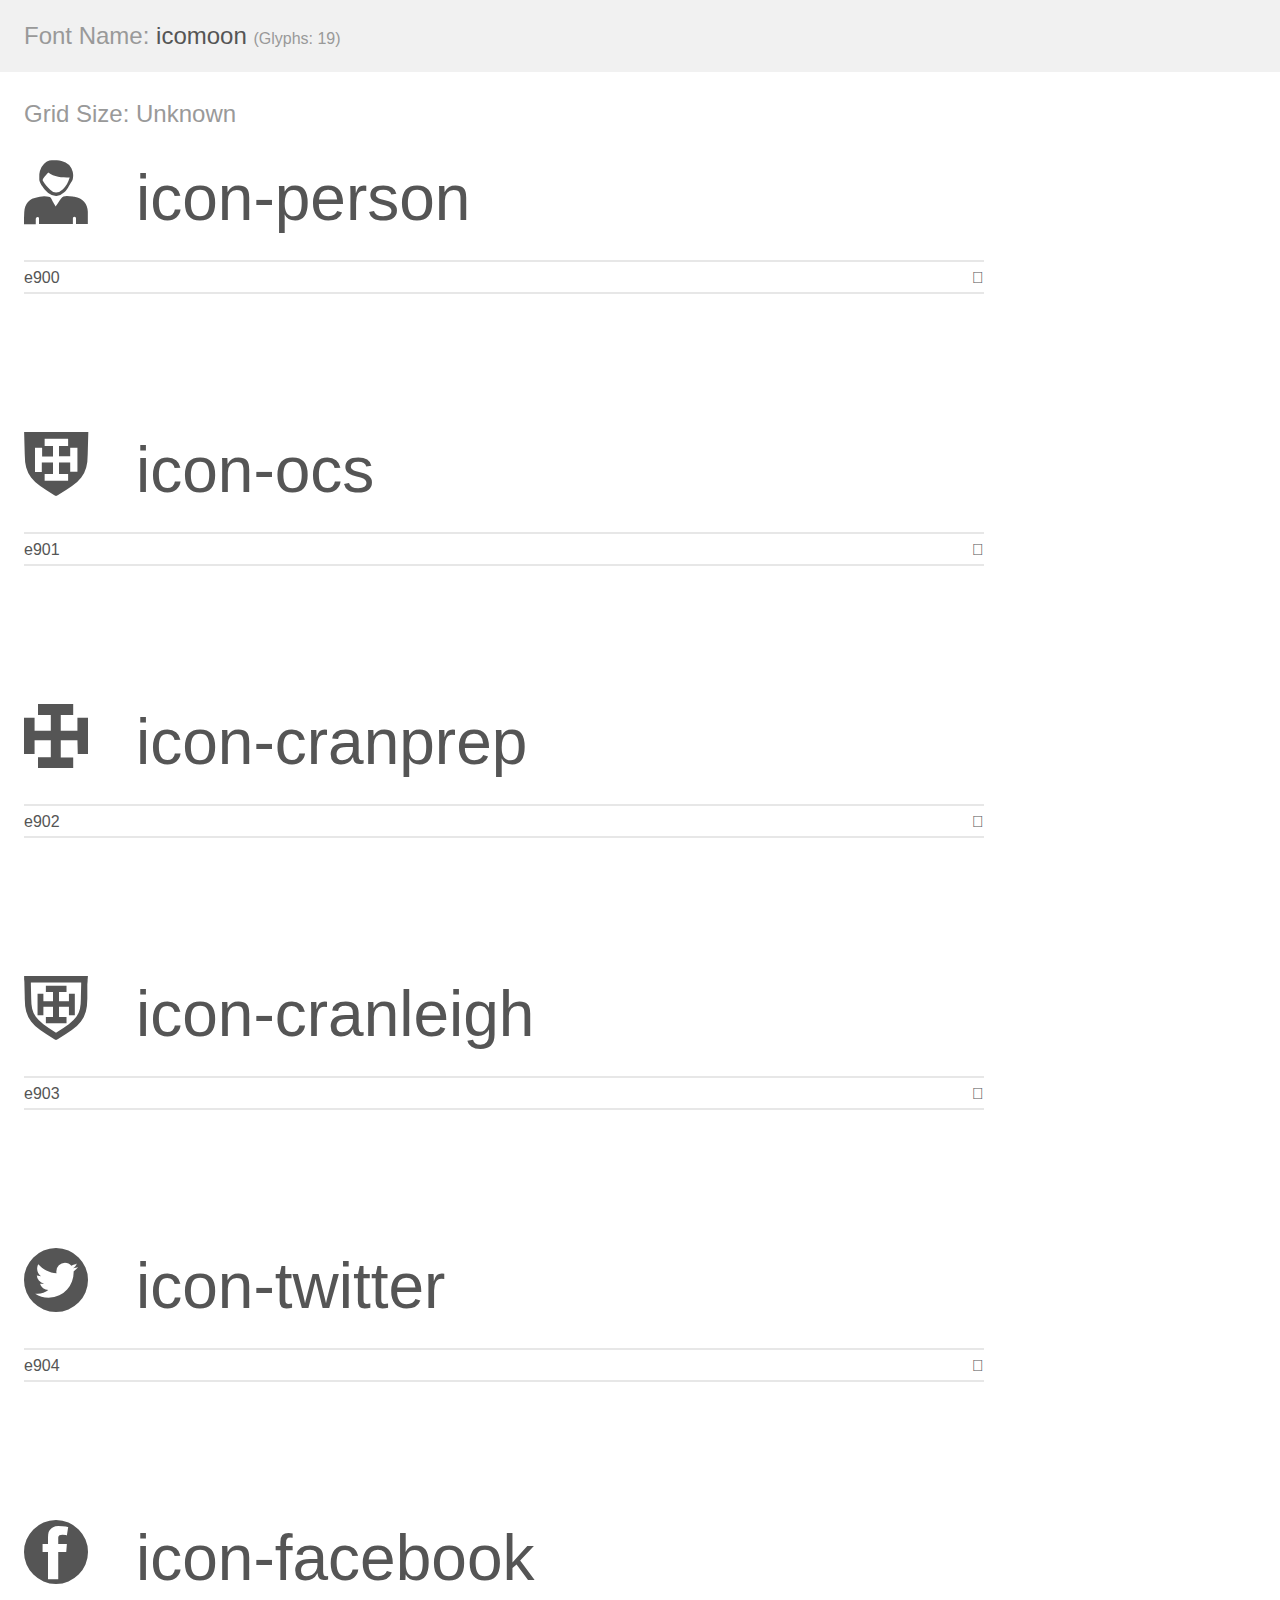
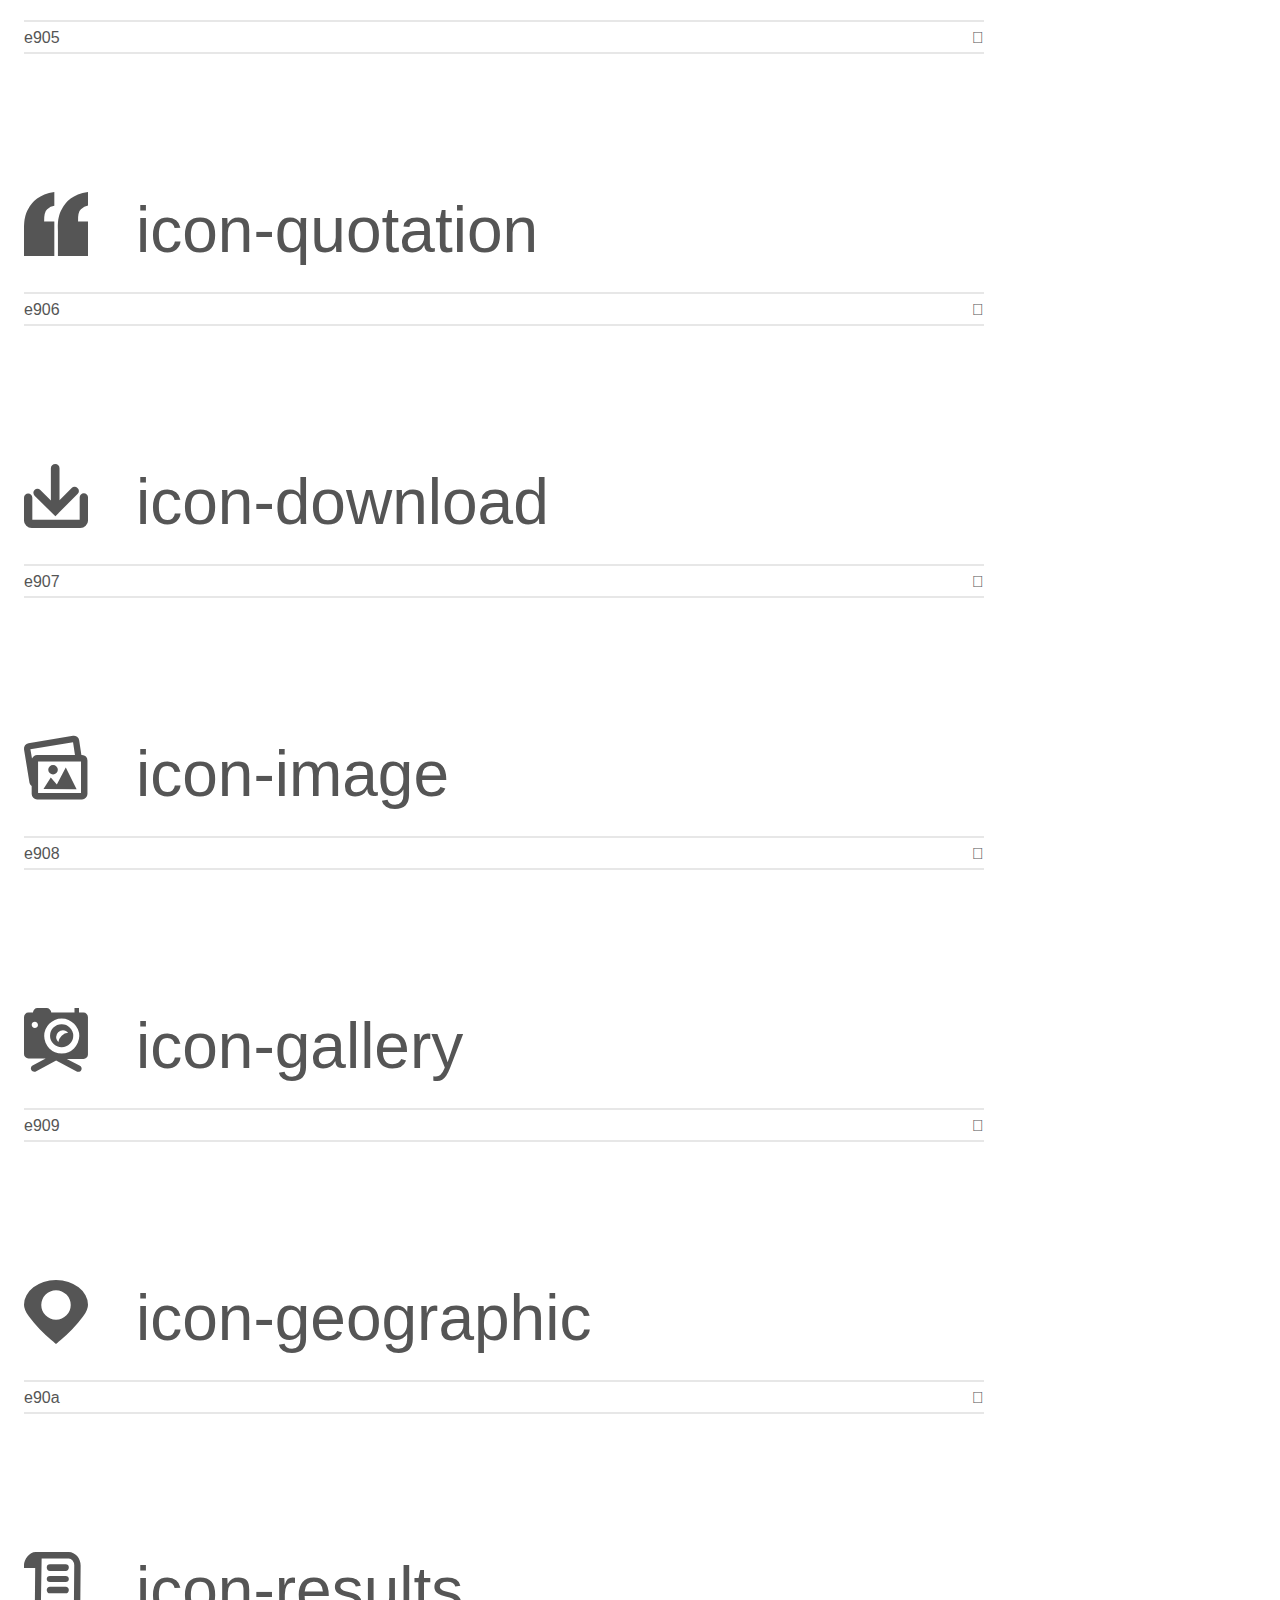
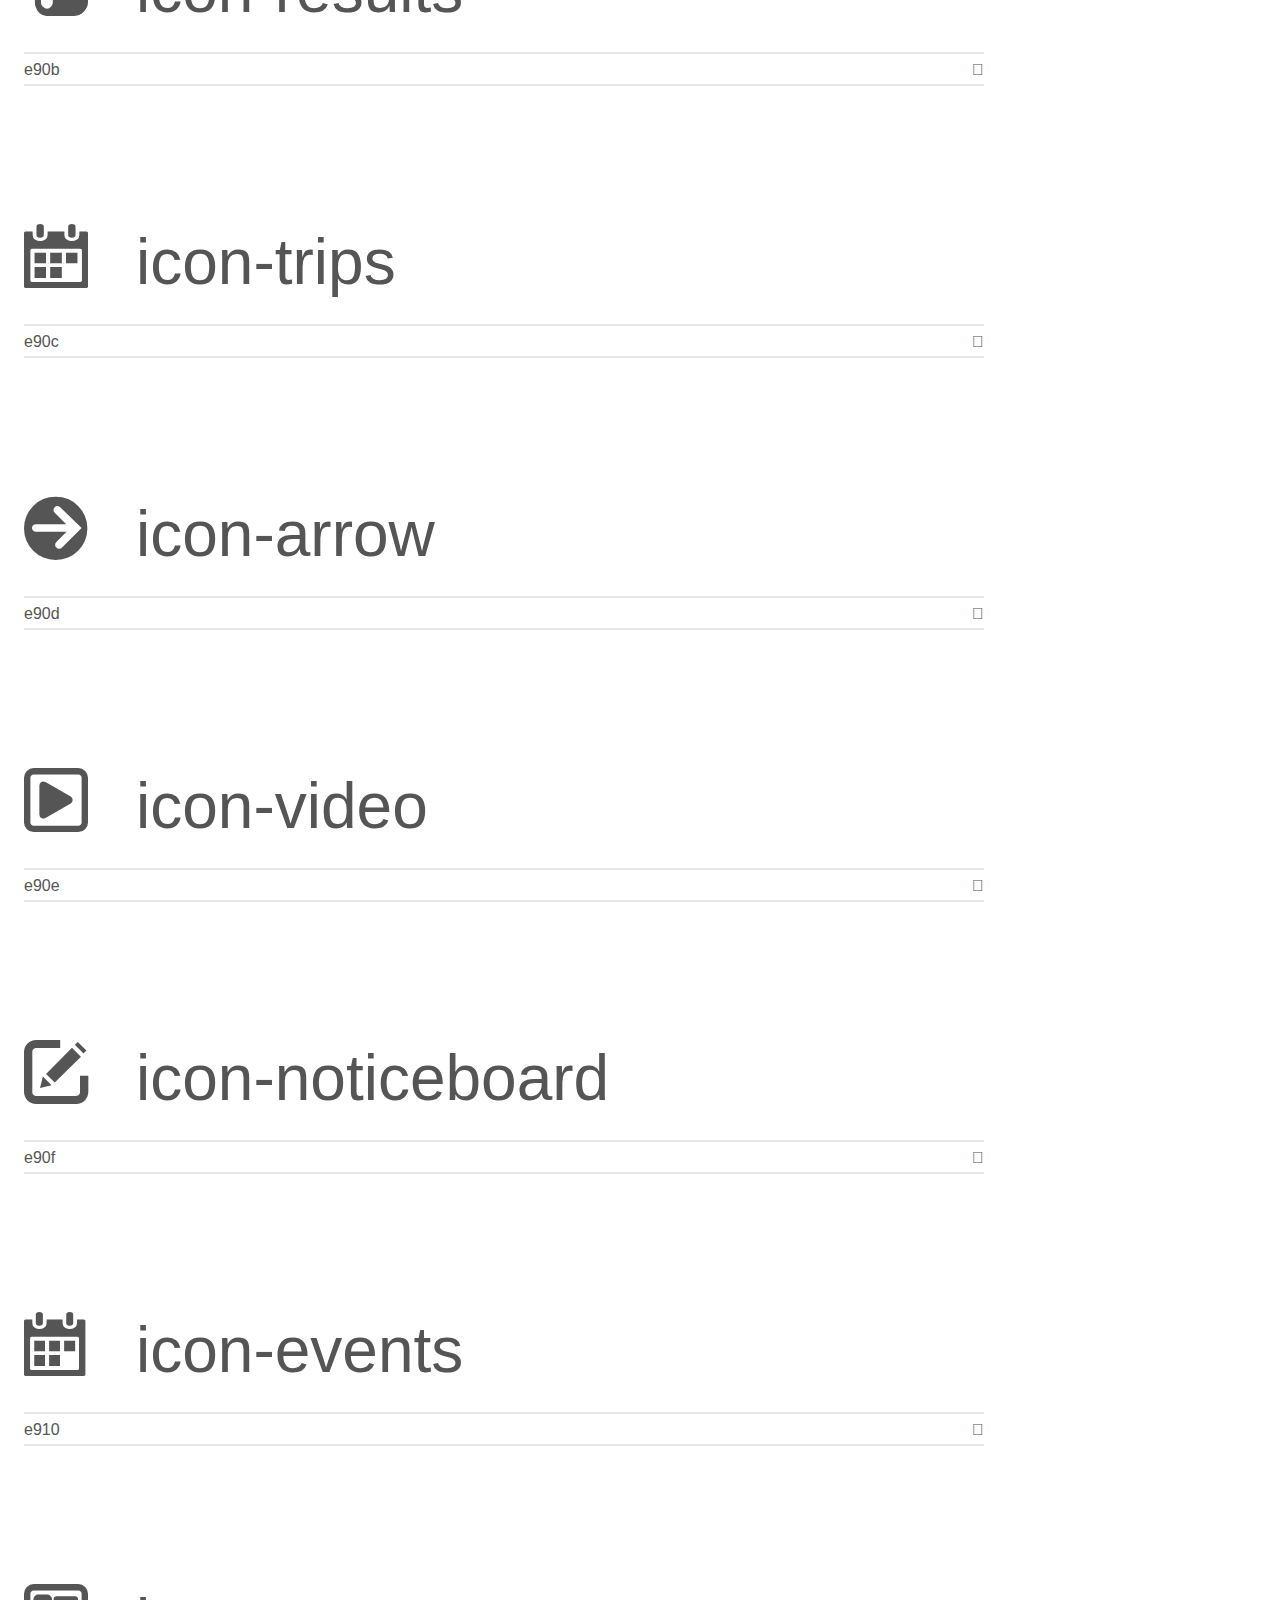
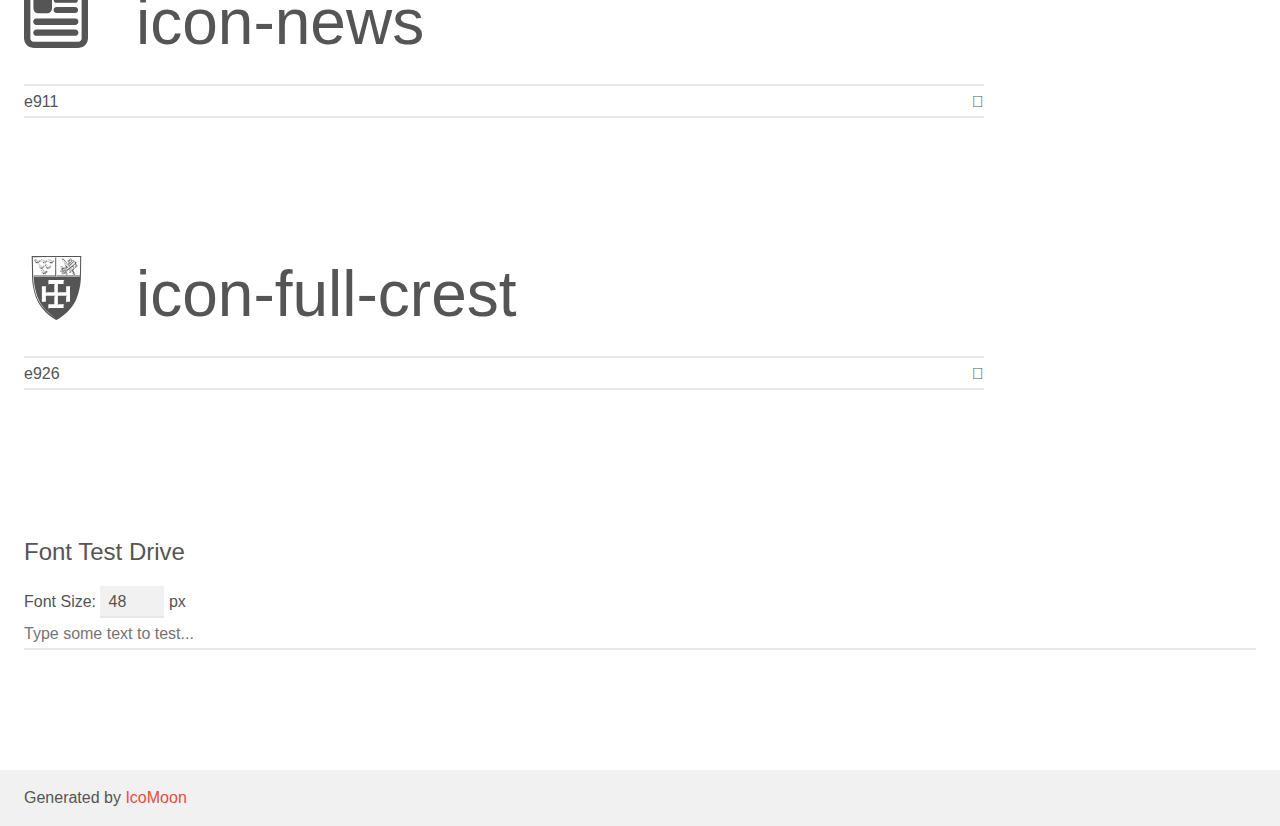
==== demo.html @ 7f11df63 "Beginning of version 1.2" ====
<!doctype html>
<html>
<head>
    <meta charset="utf-8">
    <title>IcoMoon Demo</title>
    <meta name="description" content="An Icon Font Generated By IcoMoon.io">
    <meta name="viewport" content="width=device-width, initial-scale=1">
    <link rel="stylesheet" href="demo-files/demo.css">
    <link rel="stylesheet" href="style.css">
    <!--[if lt IE 8]><!-->
    <link rel="stylesheet" href="ie7/ie7.css">
    <!--<![endif]-->
</head>
<body>
    <div class="bgc1 clearfix">
        <h1 class="mhmm mvm"><span class="fgc1">Font Name:</span> icomoon <small class="fgc1">(Glyphs:&nbsp;19)</small></h1>
    </div>
    <div class="clearfix mhl ptl">
        <h1 class="mvm mtn fgc1">Grid Size: Unknown</h1>
        <div class="glyph fs1">
            <div class="clearfix bshadow0 pbs">
                <span class="cranfont icon-person">
                
                </span>
                <span class="mls"> icon-person</span>
            </div>
            <fieldset class="fs0 size1of1 clearfix hidden-false">
                <input type="text" readonly value="e900" class="unit size1of2" />
                <input type="text" maxlength="1" readonly value="&#xe900;" class="unitRight size1of2 talign-right" />
            </fieldset>
            <div class="fs0 bshadow0 clearfix hidden-true">
                <span class="unit pvs fgc1">liga: </span>
                <input type="text" readonly value="" class="liga unitRight" />
            </div>
        </div>
        <div class="glyph fs1">
            <div class="clearfix bshadow0 pbs">
                <span class="cranfont icon-ocs">
                
                </span>
                <span class="mls"> icon-ocs</span>
            </div>
            <fieldset class="fs0 size1of1 clearfix hidden-false">
                <input type="text" readonly value="e901" class="unit size1of2" />
                <input type="text" maxlength="1" readonly value="&#xe901;" class="unitRight size1of2 talign-right" />
            </fieldset>
            <div class="fs0 bshadow0 clearfix hidden-true">
                <span class="unit pvs fgc1">liga: </span>
                <input type="text" readonly value="" class="liga unitRight" />
            </div>
        </div>
        <div class="glyph fs1">
            <div class="clearfix bshadow0 pbs">
                <span class="cranfont icon-cranprep">
                
                </span>
                <span class="mls"> icon-cranprep</span>
            </div>
            <fieldset class="fs0 size1of1 clearfix hidden-false">
                <input type="text" readonly value="e902" class="unit size1of2" />
                <input type="text" maxlength="1" readonly value="&#xe902;" class="unitRight size1of2 talign-right" />
            </fieldset>
            <div class="fs0 bshadow0 clearfix hidden-true">
                <span class="unit pvs fgc1">liga: </span>
                <input type="text" readonly value="" class="liga unitRight" />
            </div>
        </div>
        <div class="glyph fs1">
            <div class="clearfix bshadow0 pbs">
                <span class="cranfont icon-cranleigh">
                
                </span>
                <span class="mls"> icon-cranleigh</span>
            </div>
            <fieldset class="fs0 size1of1 clearfix hidden-false">
                <input type="text" readonly value="e903" class="unit size1of2" />
                <input type="text" maxlength="1" readonly value="&#xe903;" class="unitRight size1of2 talign-right" />
            </fieldset>
            <div class="fs0 bshadow0 clearfix hidden-true">
                <span class="unit pvs fgc1">liga: </span>
                <input type="text" readonly value="" class="liga unitRight" />
            </div>
        </div>
        <div class="glyph fs1">
            <div class="clearfix bshadow0 pbs">
                <span class="cranfont icon-twitter">
                
                </span>
                <span class="mls"> icon-twitter</span>
            </div>
            <fieldset class="fs0 size1of1 clearfix hidden-false">
                <input type="text" readonly value="e904" class="unit size1of2" />
                <input type="text" maxlength="1" readonly value="&#xe904;" class="unitRight size1of2 talign-right" />
            </fieldset>
            <div class="fs0 bshadow0 clearfix hidden-true">
                <span class="unit pvs fgc1">liga: </span>
                <input type="text" readonly value="" class="liga unitRight" />
            </div>
        </div>
        <div class="glyph fs1">
            <div class="clearfix bshadow0 pbs">
                <span class="cranfont icon-facebook">
                
                </span>
                <span class="mls"> icon-facebook</span>
            </div>
            <fieldset class="fs0 size1of1 clearfix hidden-false">
                <input type="text" readonly value="e905" class="unit size1of2" />
                <input type="text" maxlength="1" readonly value="&#xe905;" class="unitRight size1of2 talign-right" />
            </fieldset>
            <div class="fs0 bshadow0 clearfix hidden-true">
                <span class="unit pvs fgc1">liga: </span>
                <input type="text" readonly value="" class="liga unitRight" />
            </div>
        </div>
        <div class="glyph fs1">
            <div class="clearfix bshadow0 pbs">
                <span class="cranfont icon-quotation">
                
                </span>
                <span class="mls"> icon-quotation</span>
            </div>
            <fieldset class="fs0 size1of1 clearfix hidden-false">
                <input type="text" readonly value="e906" class="unit size1of2" />
                <input type="text" maxlength="1" readonly value="&#xe906;" class="unitRight size1of2 talign-right" />
            </fieldset>
            <div class="fs0 bshadow0 clearfix hidden-true">
                <span class="unit pvs fgc1">liga: </span>
                <input type="text" readonly value="" class="liga unitRight" />
            </div>
        </div>
        <div class="glyph fs1">
            <div class="clearfix bshadow0 pbs">
                <span class="cranfont icon-download">
                
                </span>
                <span class="mls"> icon-download</span>
            </div>
            <fieldset class="fs0 size1of1 clearfix hidden-false">
                <input type="text" readonly value="e907" class="unit size1of2" />
                <input type="text" maxlength="1" readonly value="&#xe907;" class="unitRight size1of2 talign-right" />
            </fieldset>
            <div class="fs0 bshadow0 clearfix hidden-true">
                <span class="unit pvs fgc1">liga: </span>
                <input type="text" readonly value="" class="liga unitRight" />
            </div>
        </div>
        <div class="glyph fs1">
            <div class="clearfix bshadow0 pbs">
                <span class="cranfont icon-image">
                
                </span>
                <span class="mls"> icon-image</span>
            </div>
            <fieldset class="fs0 size1of1 clearfix hidden-false">
                <input type="text" readonly value="e908" class="unit size1of2" />
                <input type="text" maxlength="1" readonly value="&#xe908;" class="unitRight size1of2 talign-right" />
            </fieldset>
            <div class="fs0 bshadow0 clearfix hidden-true">
                <span class="unit pvs fgc1">liga: </span>
                <input type="text" readonly value="" class="liga unitRight" />
            </div>
        </div>
        <div class="glyph fs1">
            <div class="clearfix bshadow0 pbs">
                <span class="cranfont icon-gallery">
                
                </span>
                <span class="mls"> icon-gallery</span>
            </div>
            <fieldset class="fs0 size1of1 clearfix hidden-false">
                <input type="text" readonly value="e909" class="unit size1of2" />
                <input type="text" maxlength="1" readonly value="&#xe909;" class="unitRight size1of2 talign-right" />
            </fieldset>
            <div class="fs0 bshadow0 clearfix hidden-true">
                <span class="unit pvs fgc1">liga: </span>
                <input type="text" readonly value="" class="liga unitRight" />
            </div>
        </div>
        <div class="glyph fs1">
            <div class="clearfix bshadow0 pbs">
                <span class="cranfont icon-geographic">
                
                </span>
                <span class="mls"> icon-geographic</span>
            </div>
            <fieldset class="fs0 size1of1 clearfix hidden-false">
                <input type="text" readonly value="e90a" class="unit size1of2" />
                <input type="text" maxlength="1" readonly value="&#xe90a;" class="unitRight size1of2 talign-right" />
            </fieldset>
            <div class="fs0 bshadow0 clearfix hidden-true">
                <span class="unit pvs fgc1">liga: </span>
                <input type="text" readonly value="" class="liga unitRight" />
            </div>
        </div>
        <div class="glyph fs1">
            <div class="clearfix bshadow0 pbs">
                <span class="cranfont icon-results">
                
                </span>
                <span class="mls"> icon-results</span>
            </div>
            <fieldset class="fs0 size1of1 clearfix hidden-false">
                <input type="text" readonly value="e90b" class="unit size1of2" />
                <input type="text" maxlength="1" readonly value="&#xe90b;" class="unitRight size1of2 talign-right" />
            </fieldset>
            <div class="fs0 bshadow0 clearfix hidden-true">
                <span class="unit pvs fgc1">liga: </span>
                <input type="text" readonly value="" class="liga unitRight" />
            </div>
        </div>
        <div class="glyph fs1">
            <div class="clearfix bshadow0 pbs">
                <span class="cranfont icon-trips">
                
                </span>
                <span class="mls"> icon-trips</span>
            </div>
            <fieldset class="fs0 size1of1 clearfix hidden-false">
                <input type="text" readonly value="e90c" class="unit size1of2" />
                <input type="text" maxlength="1" readonly value="&#xe90c;" class="unitRight size1of2 talign-right" />
            </fieldset>
            <div class="fs0 bshadow0 clearfix hidden-true">
                <span class="unit pvs fgc1">liga: </span>
                <input type="text" readonly value="" class="liga unitRight" />
            </div>
        </div>
        <div class="glyph fs1">
            <div class="clearfix bshadow0 pbs">
                <span class="cranfont icon-arrow">
                
                </span>
                <span class="mls"> icon-arrow</span>
            </div>
            <fieldset class="fs0 size1of1 clearfix hidden-false">
                <input type="text" readonly value="e90d" class="unit size1of2" />
                <input type="text" maxlength="1" readonly value="&#xe90d;" class="unitRight size1of2 talign-right" />
            </fieldset>
            <div class="fs0 bshadow0 clearfix hidden-true">
                <span class="unit pvs fgc1">liga: </span>
                <input type="text" readonly value="" class="liga unitRight" />
            </div>
        </div>
        <div class="glyph fs1">
            <div class="clearfix bshadow0 pbs">
                <span class="cranfont icon-video">
                
                </span>
                <span class="mls"> icon-video</span>
            </div>
            <fieldset class="fs0 size1of1 clearfix hidden-false">
                <input type="text" readonly value="e90e" class="unit size1of2" />
                <input type="text" maxlength="1" readonly value="&#xe90e;" class="unitRight size1of2 talign-right" />
            </fieldset>
            <div class="fs0 bshadow0 clearfix hidden-true">
                <span class="unit pvs fgc1">liga: </span>
                <input type="text" readonly value="" class="liga unitRight" />
            </div>
        </div>
        <div class="glyph fs1">
            <div class="clearfix bshadow0 pbs">
                <span class="cranfont icon-noticeboard">
                
                </span>
                <span class="mls"> icon-noticeboard</span>
            </div>
            <fieldset class="fs0 size1of1 clearfix hidden-false">
                <input type="text" readonly value="e90f" class="unit size1of2" />
                <input type="text" maxlength="1" readonly value="&#xe90f;" class="unitRight size1of2 talign-right" />
            </fieldset>
            <div class="fs0 bshadow0 clearfix hidden-true">
                <span class="unit pvs fgc1">liga: </span>
                <input type="text" readonly value="" class="liga unitRight" />
            </div>
        </div>
        <div class="glyph fs1">
            <div class="clearfix bshadow0 pbs">
                <span class="cranfont icon-events">
                
                </span>
                <span class="mls"> icon-events</span>
            </div>
            <fieldset class="fs0 size1of1 clearfix hidden-false">
                <input type="text" readonly value="e910" class="unit size1of2" />
                <input type="text" maxlength="1" readonly value="&#xe910;" class="unitRight size1of2 talign-right" />
            </fieldset>
            <div class="fs0 bshadow0 clearfix hidden-true">
                <span class="unit pvs fgc1">liga: </span>
                <input type="text" readonly value="" class="liga unitRight" />
            </div>
        </div>
        <div class="glyph fs1">
            <div class="clearfix bshadow0 pbs">
                <span class="cranfont icon-news">
                
                </span>
                <span class="mls"> icon-news</span>
            </div>
            <fieldset class="fs0 size1of1 clearfix hidden-false">
                <input type="text" readonly value="e911" class="unit size1of2" />
                <input type="text" maxlength="1" readonly value="&#xe911;" class="unitRight size1of2 talign-right" />
            </fieldset>
            <div class="fs0 bshadow0 clearfix hidden-true">
                <span class="unit pvs fgc1">liga: </span>
                <input type="text" readonly value="" class="liga unitRight" />
            </div>
        </div>
        <div class="glyph fs1">
            <div class="clearfix bshadow0 pbs">
                <span class="cranfont icon-full-crest">
                
                </span>
                <span class="mls"> icon-full-crest</span>
            </div>
            <fieldset class="fs0 size1of1 clearfix hidden-false">
                <input type="text" readonly value="e926" class="unit size1of2" />
                <input type="text" maxlength="1" readonly value="&#xe926;" class="unitRight size1of2 talign-right" />
            </fieldset>
            <div class="fs0 bshadow0 clearfix hidden-true">
                <span class="unit pvs fgc1">liga: </span>
                <input type="text" readonly value="" class="liga unitRight" />
            </div>
        </div>
  </div>

    <!--[if gt IE 8]><!-->
    <div class="mhl clearfix mbl">
        <h1>Font Test Drive</h1>
        <label>
            Font Size: <input id="fontSize" type="number" class="textbox0 mbm"
            min="8" value="48" />
            px
        </label>
        <input id="testText" type="text" class="phl size1of1 mvl"
        placeholder="Type some text to test..." value=""/>
        </label>
        <div id="testDrive" class="cranfont">&nbsp;
        </div>
    </div>
    <!--<![endif]-->
    <div class="bgc1 clearfix">
        <p class="mhl">Generated by <a href="https://icomoon.io/app">IcoMoon</a></p>
    </div>

    <script src="demo-files/demo.js"></script>
</body>
</html>
---- demo-files/demo.css ----
body {
  padding: 0;
  margin: 0;
  font-family: sans-serif;
  font-size: 1em;
  line-height: 1.5;
  color: #555;
  background: #fff;
}
h1 {
  font-size: 1.5em;
  font-weight: normal;
}
small {
  font-size: .66666667em;
}
a {
  color: #e74c3c;
  text-decoration: none;
}
a:hover, a:focus {
  box-shadow: 0 1px #e74c3c;
}
.bshadow0, input {
  box-shadow: inset 0 -2px #e7e7e7;
}
input:hover {
  box-shadow: inset 0 -2px #ccc;
}
input, fieldset {
  font-family: sans-serif;
  font-size: 1em;
  margin: 0;
  padding: 0;
  border: 0;
}
input {
  color: inherit;
  line-height: 1.5;
  height: 1.5em;
  padding: .25em 0;
}
input:focus {
  outline: none;
  box-shadow: inset 0 -2px #449fdb;
}
.glyph {
  font-size: 16px;
  width: 15em;
  padding-bottom: 1em;
  margin-right: 4em;
  margin-bottom: 1em;
  float: left;
  overflow: hidden;
}
.liga {
  width: 80%;
  width: calc(100% - 2.5em);
}
.talign-right {
  text-align: right;
}
.talign-center {
  text-align: center;
}
.bgc1 {
  background: #f1f1f1;
}
.fgc1 {
  color: #999;
}
.fgc0 {
  color: #000;
}
p {
  margin-top: 1em;
  margin-bottom: 1em;
}
.mvm {
  margin-top: .75em;
  margin-bottom: .75em;
}
.mtn {
  margin-top: 0;
}
.mtl, .mal {
  margin-top: 1.5em;
}
.mbl, .mal {
  margin-bottom: 1.5em;
}
.mal, .mhl {
  margin-left: 1.5em;
  margin-right: 1.5em;
}
.mhmm {
  margin-left: 1em;
  margin-right: 1em;
}
.mls {
  margin-left: .25em;
}
.ptl {
  padding-top: 1.5em;
}
.pbs, .pvs {
  padding-bottom: .25em;
}
.pvs, .pts {
  padding-top: .25em;
}
.unit {
  float: left;
}
.unitRight {
  float: right;
}
.size1of2 {
  width: 50%;
}
.size1of1 {
  width: 100%;
}
.clearfix:before, .clearfix:after {
  content: " ";
  display: table;
}
.clearfix:after {
  clear: both;
}
.hidden-true {
  display: none;
}
.textbox0 {
  width: 3em;
  background: #f1f1f1;
  padding: .25em .5em;
  line-height: 1.5;
  height: 1.5em;
}
#testDrive {
  display: block;
  padding-top: 24px;
  line-height: 1.5;
}
.fs0 {
  font-size: 16px;
}
.fs1 {
  font-size: 64px;
}
---- style.css ----
@font-face {
  font-family: 'icomoon';
  src:  url('fonts/icomoon.eot?132owu');
  src:  url('fonts/icomoon.eot?132owu#iefix') format('embedded-opentype'),
    url('fonts/icomoon.ttf?132owu') format('truetype'),
    url('fonts/icomoon.woff?132owu') format('woff'),
    url('fonts/icomoon.svg?132owu#icomoon') format('svg');
  font-weight: normal;
  font-style: normal;
}

.cranfont {
  /* use !important to prevent issues with browser extensions that change fonts */
  font-family: 'icomoon' !important;
  speak: none;
  font-style: normal;
  font-weight: normal;
  font-variant: normal;
  text-transform: none;
  line-height: 1;

  /* Better Font Rendering =========== */
  -webkit-font-smoothing: antialiased;
  -moz-osx-font-smoothing: grayscale;
}

.icon-person:before {
  content: "\e900";
}
.icon-ocs:before {
  content: "\e901";
}
.icon-cranprep:before {
  content: "\e902";
}
.icon-cranleigh:before {
  content: "\e903";
}
.icon-twitter:before {
  content: "\e904";
}
.icon-facebook:before {
  content: "\e905";
}
.icon-quotation:before {
  content: "\e906";
}
.icon-download:before {
  content: "\e907";
}
.icon-image:before {
  content: "\e908";
}
.icon-gallery:before {
  content: "\e909";
}
.icon-geographic:before {
  content: "\e90a";
}
.icon-results:before {
  content: "\e90b";
}
.icon-trips:before {
  content: "\e90c";
}
.icon-arrow:before {
  content: "\e90d";
}
.icon-video:before {
  content: "\e90e";
}
.icon-noticeboard:before {
  content: "\e90f";
}
.icon-events:before {
  content: "\e910";
}
.icon-news:before {
  content: "\e911";
}
.icon-full-crest:before {
  content: "\e926";
}
---- ie7/ie7.css ----
.icon-person {
  *zoom: expression(this.runtimeStyle['zoom'] = '1', this.innerHTML = '&#xe900;');
}
.icon-ocs {
  *zoom: expression(this.runtimeStyle['zoom'] = '1', this.innerHTML = '&#xe901;');
}
.icon-cranprep {
  *zoom: expression(this.runtimeStyle['zoom'] = '1', this.innerHTML = '&#xe902;');
}
.icon-cranleigh {
  *zoom: expression(this.runtimeStyle['zoom'] = '1', this.innerHTML = '&#xe903;');
}
.icon-twitter {
  *zoom: expression(this.runtimeStyle['zoom'] = '1', this.innerHTML = '&#xe904;');
}
.icon-facebook {
  *zoom: expression(this.runtimeStyle['zoom'] = '1', this.innerHTML = '&#xe905;');
}
.icon-quotation {
  *zoom: expression(this.runtimeStyle['zoom'] = '1', this.innerHTML = '&#xe906;');
}
.icon-download {
  *zoom: expression(this.runtimeStyle['zoom'] = '1', this.innerHTML = '&#xe907;');
}
.icon-image {
  *zoom: expression(this.runtimeStyle['zoom'] = '1', this.innerHTML = '&#xe908;');
}
.icon-gallery {
  *zoom: expression(this.runtimeStyle['zoom'] = '1', this.innerHTML = '&#xe909;');
}
.icon-geographic {
  *zoom: expression(this.runtimeStyle['zoom'] = '1', this.innerHTML = '&#xe90a;');
}
.icon-results {
  *zoom: expression(this.runtimeStyle['zoom'] = '1', this.innerHTML = '&#xe90b;');
}
.icon-trips {
  *zoom: expression(this.runtimeStyle['zoom'] = '1', this.innerHTML = '&#xe90c;');
}
.icon-arrow {
  *zoom: expression(this.runtimeStyle['zoom'] = '1', this.innerHTML = '&#xe90d;');
}
.icon-video {
  *zoom: expression(this.runtimeStyle['zoom'] = '1', this.innerHTML = '&#xe90e;');
}
.icon-noticeboard {
  *zoom: expression(this.runtimeStyle['zoom'] = '1', this.innerHTML = '&#xe90f;');
}
.icon-events {
  *zoom: expression(this.runtimeStyle['zoom'] = '1', this.innerHTML = '&#xe910;');
}
.icon-news {
  *zoom: expression(this.runtimeStyle['zoom'] = '1', this.innerHTML = '&#xe911;');
}
.icon-full-crest {
  *zoom: expression(this.runtimeStyle['zoom'] = '1', this.innerHTML = '&#xe926;');
}
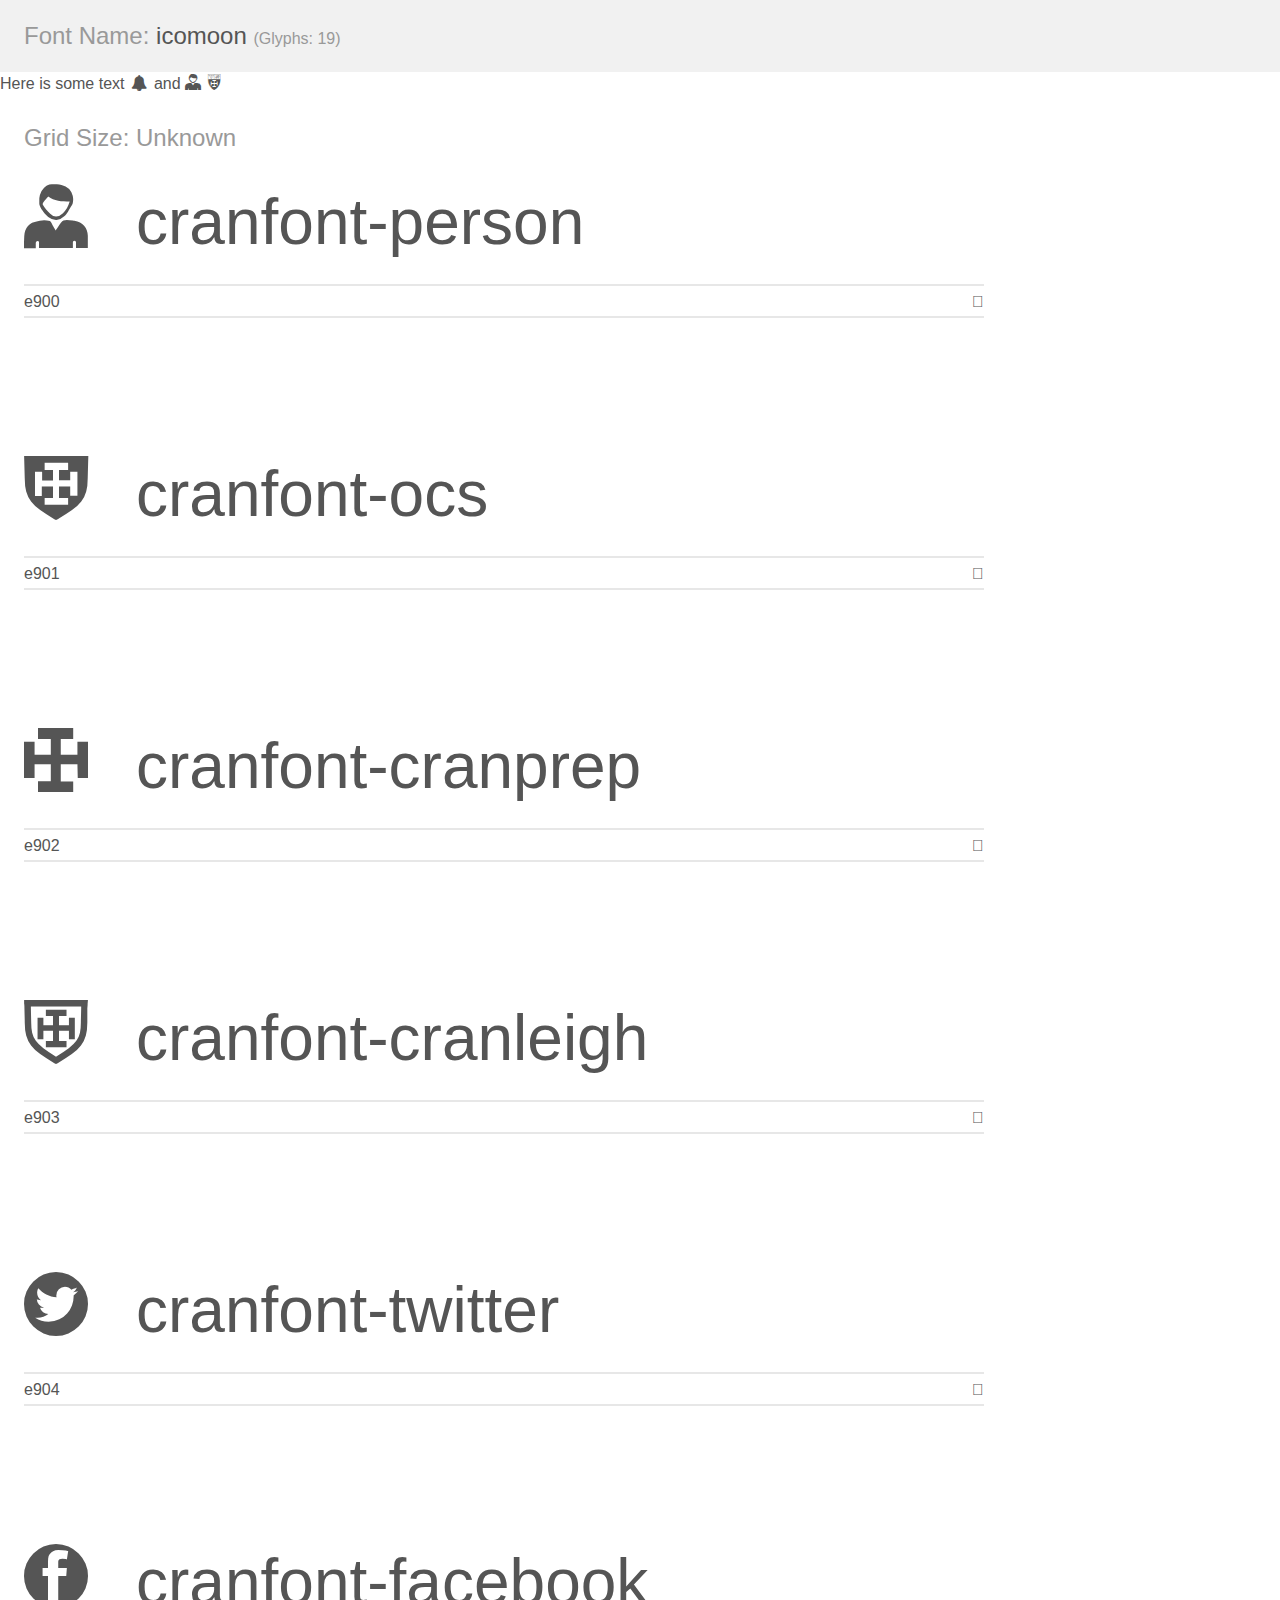
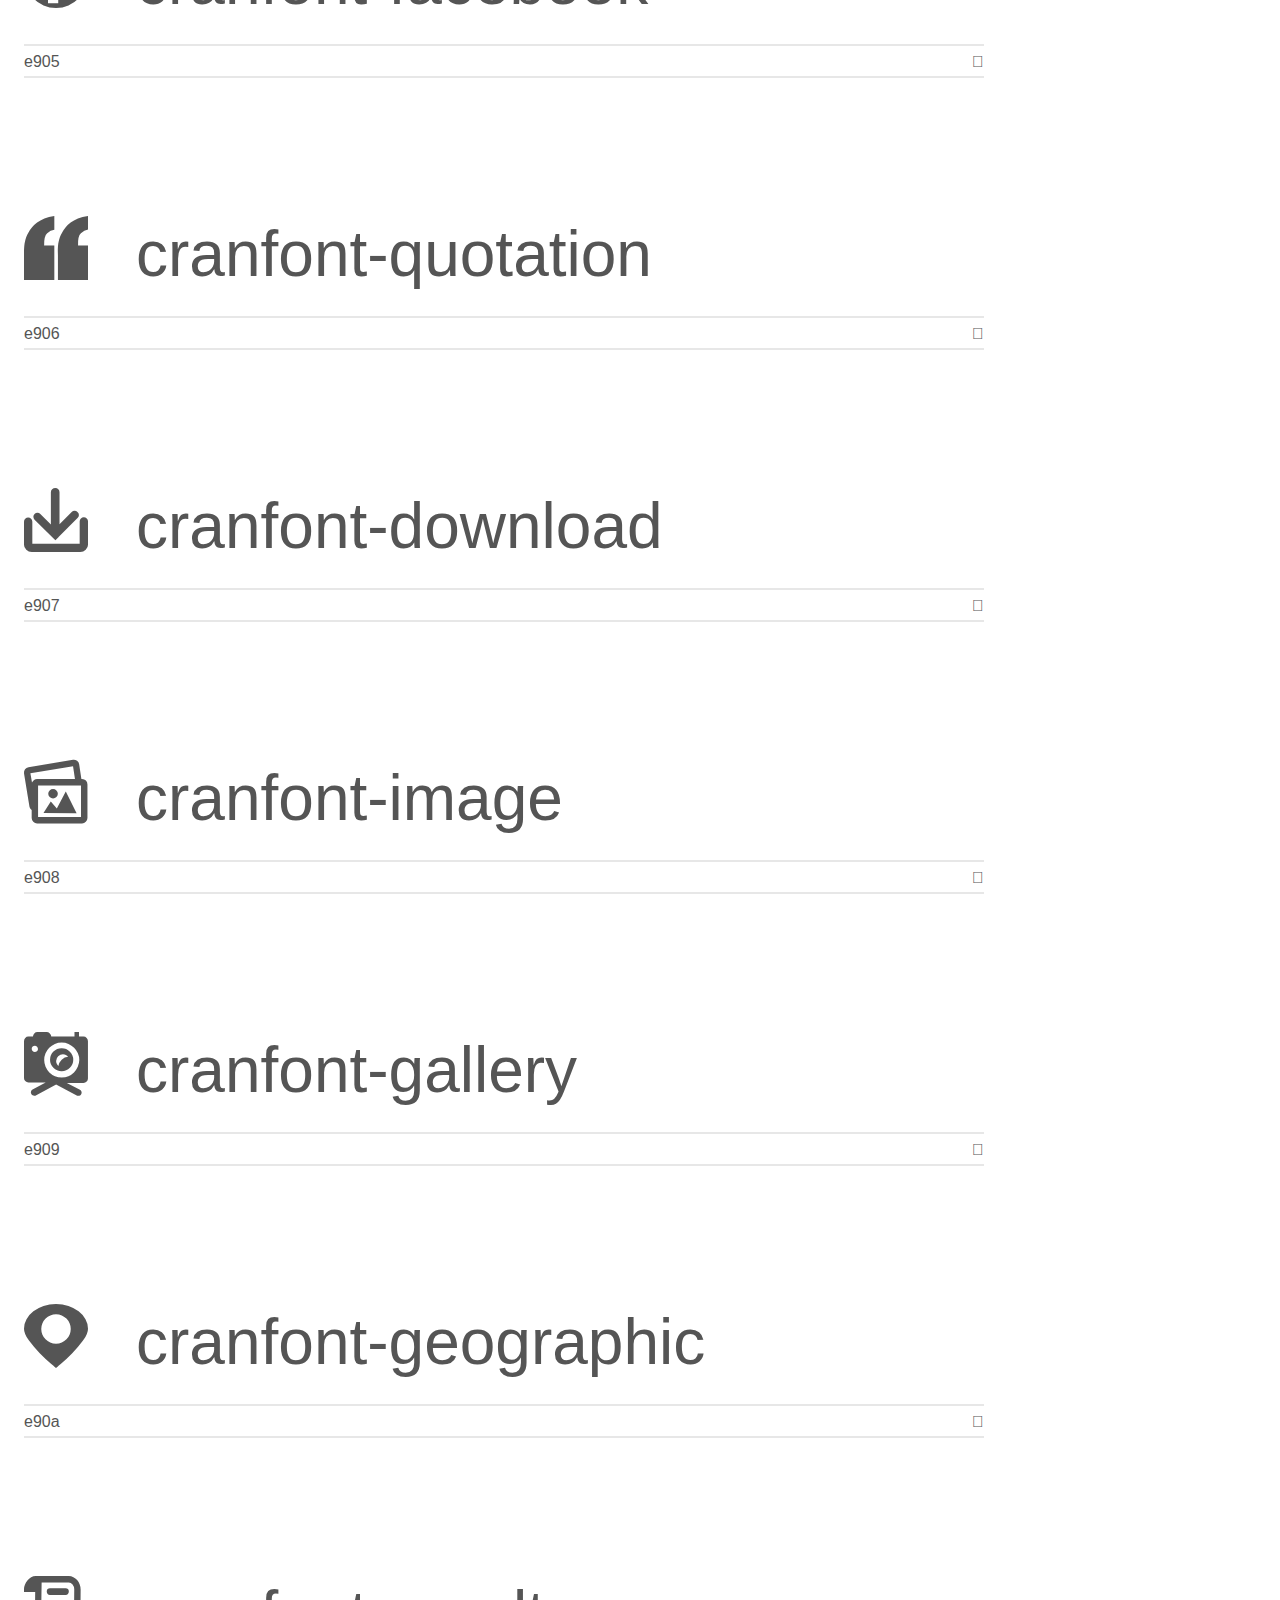
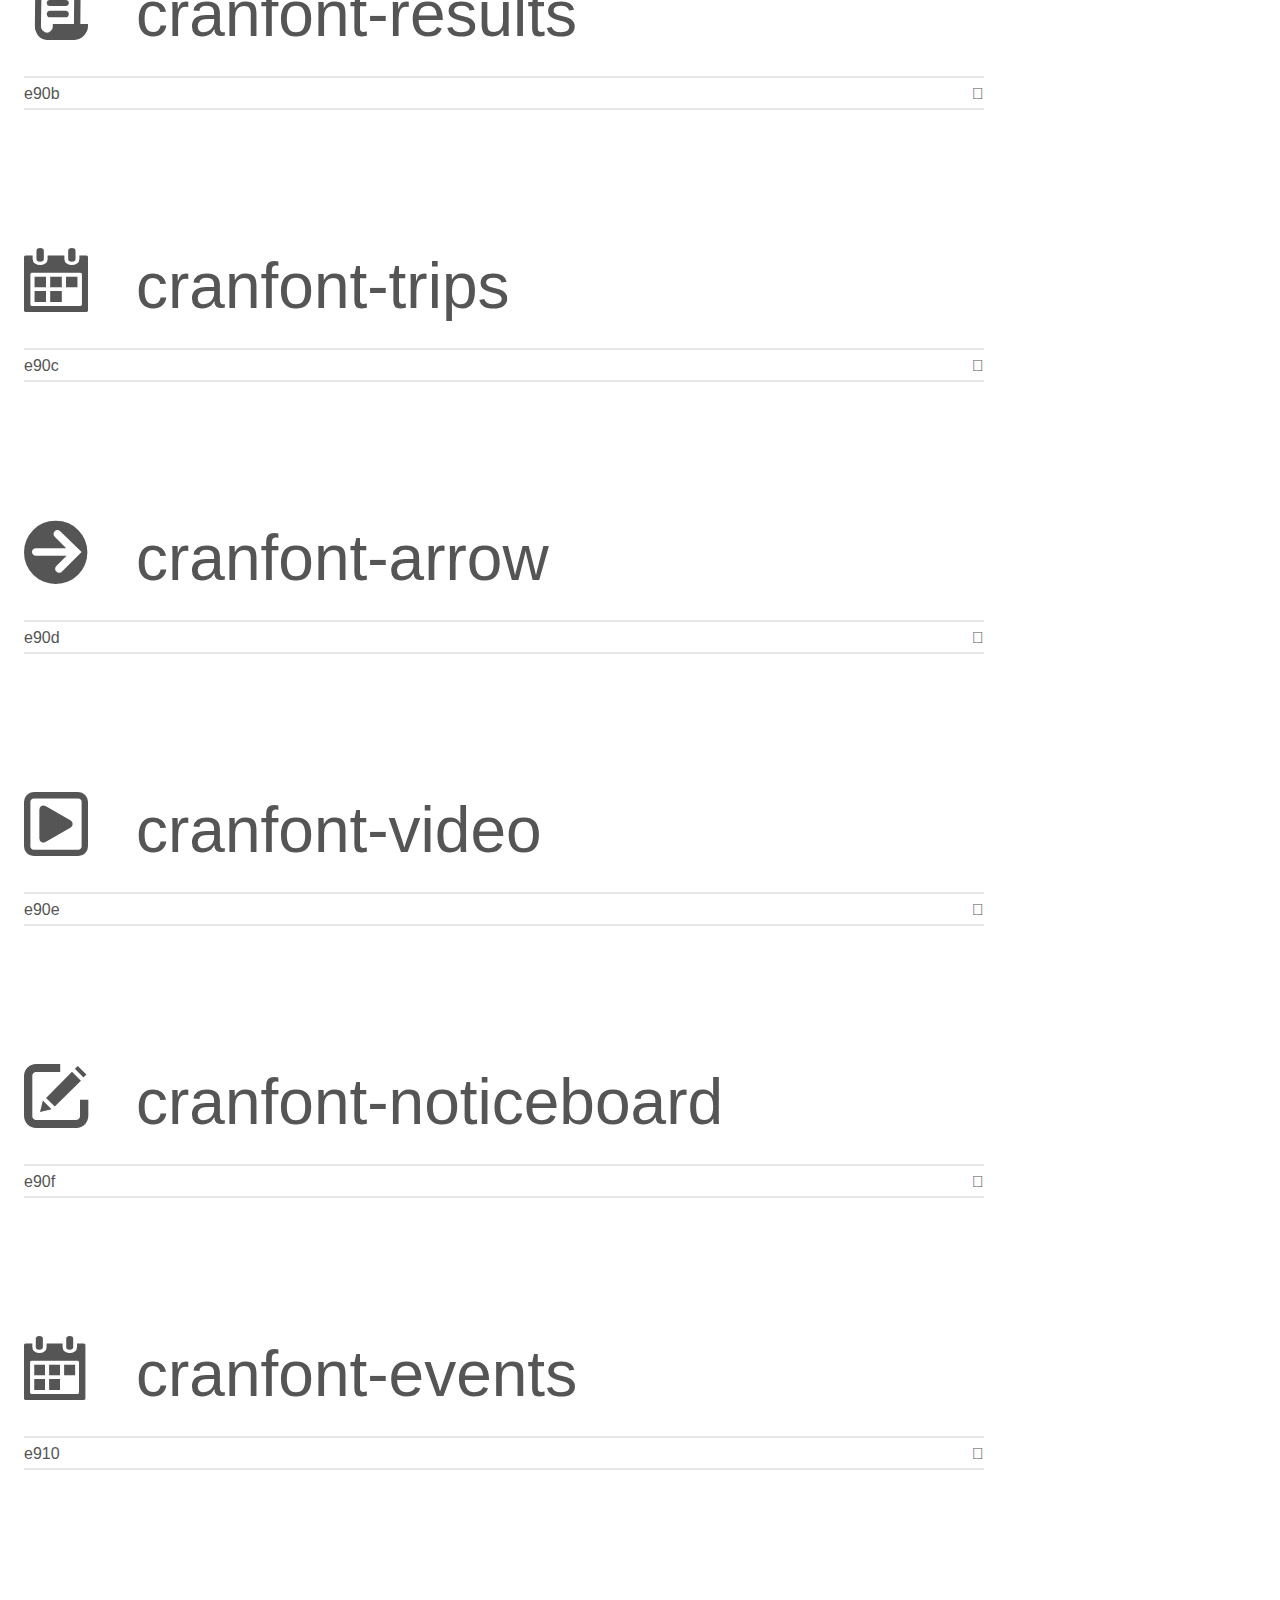
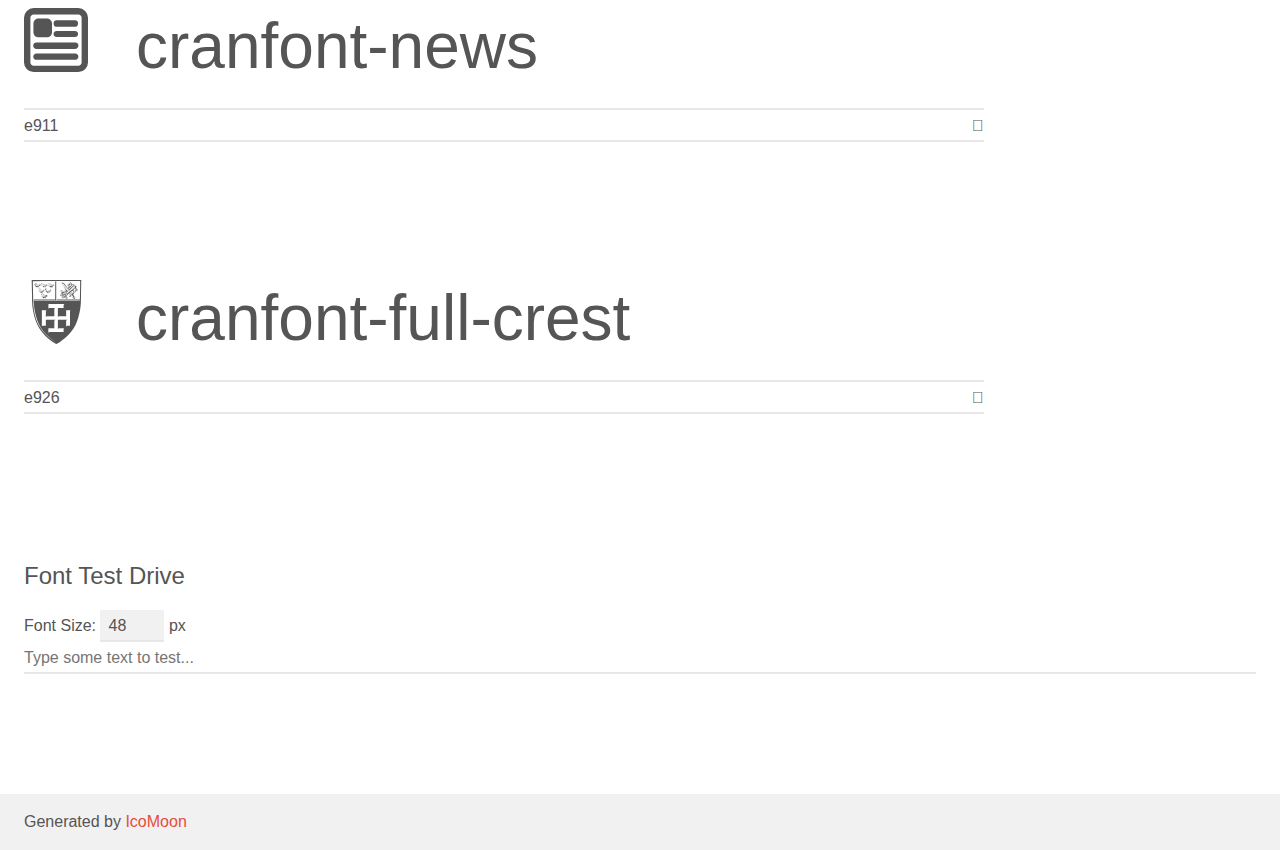
==== commit bc56c4a6: "Changing Icomoon for Cranfont" ====
--- a/demo.html
+++ b/demo.html
@@ -7,6 +7,7 @@
     <meta name="viewport" content="width=device-width, initial-scale=1">
     <link rel="stylesheet" href="demo-files/demo.css">
     <link rel="stylesheet" href="style.css">
+    <link rel="stylesheet" href="//maxcdn.bootstrapcdn.com/font-awesome/4.6.3/css/font-awesome.min.css">
     <!--[if lt IE 8]><!-->
     <link rel="stylesheet" href="ie7/ie7.css">
     <!--<![endif]-->
@@ -15,14 +16,15 @@
     <div class="bgc1 clearfix">
         <h1 class="mhmm mvm"><span class="fgc1">Font Name:</span> icomoon <small class="fgc1">(Glyphs:&nbsp;19)</small></h1>
     </div>
+    Here is some text <i class="fa fa-fw fa-bell"></i> and <i class="cranfont cranfont-person"></i> <i class="cranfont cranfont-full-crest"></i>
     <div class="clearfix mhl ptl">
         <h1 class="mvm mtn fgc1">Grid Size: Unknown</h1>
         <div class="glyph fs1">
             <div class="clearfix bshadow0 pbs">
-                <span class="cranfont icon-person">
-                
-                </span>
-                <span class="mls"> icon-person</span>
+                <span class="cranfont cranfont-person">
+                
+                </span>
+                <span class="mls"> cranfont-person</span>
             </div>
             <fieldset class="fs0 size1of1 clearfix hidden-false">
                 <input type="text" readonly value="e900" class="unit size1of2" />
@@ -35,10 +37,10 @@
         </div>
         <div class="glyph fs1">
             <div class="clearfix bshadow0 pbs">
-                <span class="cranfont icon-ocs">
-                
-                </span>
-                <span class="mls"> icon-ocs</span>
+                <span class="cranfont cranfont-ocs">
+                
+                </span>
+                <span class="mls"> cranfont-ocs</span>
             </div>
             <fieldset class="fs0 size1of1 clearfix hidden-false">
                 <input type="text" readonly value="e901" class="unit size1of2" />
@@ -51,10 +53,10 @@
         </div>
         <div class="glyph fs1">
             <div class="clearfix bshadow0 pbs">
-                <span class="cranfont icon-cranprep">
-                
-                </span>
-                <span class="mls"> icon-cranprep</span>
+                <span class="cranfont cranfont-cranprep">
+                
+                </span>
+                <span class="mls"> cranfont-cranprep</span>
             </div>
             <fieldset class="fs0 size1of1 clearfix hidden-false">
                 <input type="text" readonly value="e902" class="unit size1of2" />
@@ -67,10 +69,10 @@
         </div>
         <div class="glyph fs1">
             <div class="clearfix bshadow0 pbs">
-                <span class="cranfont icon-cranleigh">
-                
-                </span>
-                <span class="mls"> icon-cranleigh</span>
+                <span class="cranfont cranfont-cranleigh">
+                
+                </span>
+                <span class="mls"> cranfont-cranleigh</span>
             </div>
             <fieldset class="fs0 size1of1 clearfix hidden-false">
                 <input type="text" readonly value="e903" class="unit size1of2" />
@@ -83,10 +85,10 @@
         </div>
         <div class="glyph fs1">
             <div class="clearfix bshadow0 pbs">
-                <span class="cranfont icon-twitter">
-                
-                </span>
-                <span class="mls"> icon-twitter</span>
+                <span class="cranfont cranfont-twitter">
+                
+                </span>
+                <span class="mls"> cranfont-twitter</span>
             </div>
             <fieldset class="fs0 size1of1 clearfix hidden-false">
                 <input type="text" readonly value="e904" class="unit size1of2" />
@@ -99,10 +101,10 @@
         </div>
         <div class="glyph fs1">
             <div class="clearfix bshadow0 pbs">
-                <span class="cranfont icon-facebook">
-                
-                </span>
-                <span class="mls"> icon-facebook</span>
+                <span class="cranfont cranfont-facebook">
+                
+                </span>
+                <span class="mls"> cranfont-facebook</span>
             </div>
             <fieldset class="fs0 size1of1 clearfix hidden-false">
                 <input type="text" readonly value="e905" class="unit size1of2" />
@@ -115,10 +117,10 @@
         </div>
         <div class="glyph fs1">
             <div class="clearfix bshadow0 pbs">
-                <span class="cranfont icon-quotation">
-                
-                </span>
-                <span class="mls"> icon-quotation</span>
+                <span class="cranfont cranfont-quotation">
+                
+                </span>
+                <span class="mls"> cranfont-quotation</span>
             </div>
             <fieldset class="fs0 size1of1 clearfix hidden-false">
                 <input type="text" readonly value="e906" class="unit size1of2" />
@@ -131,10 +133,10 @@
         </div>
         <div class="glyph fs1">
             <div class="clearfix bshadow0 pbs">
-                <span class="cranfont icon-download">
-                
-                </span>
-                <span class="mls"> icon-download</span>
+                <span class="cranfont cranfont-download">
+                
+                </span>
+                <span class="mls"> cranfont-download</span>
             </div>
             <fieldset class="fs0 size1of1 clearfix hidden-false">
                 <input type="text" readonly value="e907" class="unit size1of2" />
@@ -147,10 +149,10 @@
         </div>
         <div class="glyph fs1">
             <div class="clearfix bshadow0 pbs">
-                <span class="cranfont icon-image">
-                
-                </span>
-                <span class="mls"> icon-image</span>
+                <span class="cranfont cranfont-image">
+                
+                </span>
+                <span class="mls"> cranfont-image</span>
             </div>
             <fieldset class="fs0 size1of1 clearfix hidden-false">
                 <input type="text" readonly value="e908" class="unit size1of2" />
@@ -163,10 +165,10 @@
         </div>
         <div class="glyph fs1">
             <div class="clearfix bshadow0 pbs">
-                <span class="cranfont icon-gallery">
-                
-                </span>
-                <span class="mls"> icon-gallery</span>
+                <span class="cranfont cranfont-gallery">
+                
+                </span>
+                <span class="mls"> cranfont-gallery</span>
             </div>
             <fieldset class="fs0 size1of1 clearfix hidden-false">
                 <input type="text" readonly value="e909" class="unit size1of2" />
@@ -179,10 +181,10 @@
         </div>
         <div class="glyph fs1">
             <div class="clearfix bshadow0 pbs">
-                <span class="cranfont icon-geographic">
-                
-                </span>
-                <span class="mls"> icon-geographic</span>
+                <span class="cranfont cranfont-geographic">
+                
+                </span>
+                <span class="mls"> cranfont-geographic</span>
             </div>
             <fieldset class="fs0 size1of1 clearfix hidden-false">
                 <input type="text" readonly value="e90a" class="unit size1of2" />
@@ -195,10 +197,10 @@
         </div>
         <div class="glyph fs1">
             <div class="clearfix bshadow0 pbs">
-                <span class="cranfont icon-results">
-                
-                </span>
-                <span class="mls"> icon-results</span>
+                <span class="cranfont cranfont-results">
+                
+                </span>
+                <span class="mls"> cranfont-results</span>
             </div>
             <fieldset class="fs0 size1of1 clearfix hidden-false">
                 <input type="text" readonly value="e90b" class="unit size1of2" />
@@ -211,10 +213,10 @@
         </div>
         <div class="glyph fs1">
             <div class="clearfix bshadow0 pbs">
-                <span class="cranfont icon-trips">
-                
-                </span>
-                <span class="mls"> icon-trips</span>
+                <span class="cranfont cranfont-trips">
+                
+                </span>
+                <span class="mls"> cranfont-trips</span>
             </div>
             <fieldset class="fs0 size1of1 clearfix hidden-false">
                 <input type="text" readonly value="e90c" class="unit size1of2" />
@@ -227,10 +229,10 @@
         </div>
         <div class="glyph fs1">
             <div class="clearfix bshadow0 pbs">
-                <span class="cranfont icon-arrow">
-                
-                </span>
-                <span class="mls"> icon-arrow</span>
+                <span class="cranfont cranfont-arrow">
+                
+                </span>
+                <span class="mls"> cranfont-arrow</span>
             </div>
             <fieldset class="fs0 size1of1 clearfix hidden-false">
                 <input type="text" readonly value="e90d" class="unit size1of2" />
@@ -243,10 +245,10 @@
         </div>
         <div class="glyph fs1">
             <div class="clearfix bshadow0 pbs">
-                <span class="cranfont icon-video">
-                
-                </span>
-                <span class="mls"> icon-video</span>
+                <span class="cranfont cranfont-video">
+                
+                </span>
+                <span class="mls"> cranfont-video</span>
             </div>
             <fieldset class="fs0 size1of1 clearfix hidden-false">
                 <input type="text" readonly value="e90e" class="unit size1of2" />
@@ -259,10 +261,10 @@
         </div>
         <div class="glyph fs1">
             <div class="clearfix bshadow0 pbs">
-                <span class="cranfont icon-noticeboard">
-                
-                </span>
-                <span class="mls"> icon-noticeboard</span>
+                <span class="cranfont cranfont-noticeboard">
+                
+                </span>
+                <span class="mls"> cranfont-noticeboard</span>
             </div>
             <fieldset class="fs0 size1of1 clearfix hidden-false">
                 <input type="text" readonly value="e90f" class="unit size1of2" />
@@ -275,10 +277,10 @@
         </div>
         <div class="glyph fs1">
             <div class="clearfix bshadow0 pbs">
-                <span class="cranfont icon-events">
-                
-                </span>
-                <span class="mls"> icon-events</span>
+                <span class="cranfont cranfont-events">
+                
+                </span>
+                <span class="mls"> cranfont-events</span>
             </div>
             <fieldset class="fs0 size1of1 clearfix hidden-false">
                 <input type="text" readonly value="e910" class="unit size1of2" />
@@ -291,10 +293,10 @@
         </div>
         <div class="glyph fs1">
             <div class="clearfix bshadow0 pbs">
-                <span class="cranfont icon-news">
-                
-                </span>
-                <span class="mls"> icon-news</span>
+                <span class="cranfont cranfont-news">
+                
+                </span>
+                <span class="mls"> cranfont-news</span>
             </div>
             <fieldset class="fs0 size1of1 clearfix hidden-false">
                 <input type="text" readonly value="e911" class="unit size1of2" />
@@ -307,10 +309,10 @@
         </div>
         <div class="glyph fs1">
             <div class="clearfix bshadow0 pbs">
-                <span class="cranfont icon-full-crest">
-                
-                </span>
-                <span class="mls"> icon-full-crest</span>
+                <span class="cranfont cranfont-full-crest">
+                
+                </span>
+                <span class="mls"> cranfont-full-crest</span>
             </div>
             <fieldset class="fs0 size1of1 clearfix hidden-false">
                 <input type="text" readonly value="e926" class="unit size1of2" />
--- a/style.css
+++ b/style.css
@@ -1,84 +1,78 @@
+@charset "UTF-8";
 @font-face {
-  font-family: 'icomoon';
-  src:  url('fonts/icomoon.eot?132owu');
-  src:  url('fonts/icomoon.eot?132owu#iefix') format('embedded-opentype'),
-    url('fonts/icomoon.ttf?132owu') format('truetype'),
-    url('fonts/icomoon.woff?132owu') format('woff'),
-    url('fonts/icomoon.svg?132owu#icomoon') format('svg');
+  font-family: 'CranFont';
+  src: url("fonts/CranFont.eot?132owu");
+  src: url("fonts/CranFont.eot?132owu#iefix") format("embedded-opentype"), url("fonts/CranFont.ttf?132owu") format("truetype"), url("fonts/CranFont.woff?132owu") format("woff"), url("fonts/CranFont.svg?132owu#CranFont") format("svg");
   font-weight: normal;
-  font-style: normal;
-}
-
+  font-style: normal; }
 .cranfont {
   /* use !important to prevent issues with browser extensions that change fonts */
-  font-family: 'icomoon' !important;
+  font-family: 'CranFont' !important;
   speak: none;
   font-style: normal;
   font-weight: normal;
   font-variant: normal;
   text-transform: none;
   line-height: 1;
-
   /* Better Font Rendering =========== */
   -webkit-font-smoothing: antialiased;
-  -moz-osx-font-smoothing: grayscale;
-}
+  -moz-osx-font-smoothing: grayscale; }
 
-.icon-person:before {
-  content: "\e900";
-}
-.icon-ocs:before {
-  content: "\e901";
-}
-.icon-cranprep:before {
-  content: "\e902";
-}
-.icon-cranleigh:before {
-  content: "\e903";
-}
-.icon-twitter:before {
-  content: "\e904";
-}
-.icon-facebook:before {
-  content: "\e905";
-}
-.icon-quotation:before {
-  content: "\e906";
-}
-.icon-download:before {
-  content: "\e907";
-}
-.icon-image:before {
-  content: "\e908";
-}
-.icon-gallery:before {
-  content: "\e909";
-}
-.icon-geographic:before {
-  content: "\e90a";
-}
-.icon-results:before {
-  content: "\e90b";
-}
-.icon-trips:before {
-  content: "\e90c";
-}
-.icon-arrow:before {
-  content: "\e90d";
-}
-.icon-video:before {
-  content: "\e90e";
-}
-.icon-noticeboard:before {
-  content: "\e90f";
-}
-.icon-events:before {
-  content: "\e910";
-}
-.icon-news:before {
-  content: "\e911";
-}
-.icon-full-crest:before {
-  content: "\e926";
-}
+.cranfont-person:before {
+  content: ""; }
 
+.cranfont-ocs:before {
+  content: ""; }
+
+.cranfont-cranprep:before {
+  content: ""; }
+
+.cranfont-cranleigh:before {
+  content: ""; }
+
+.cranfont-twitter:before {
+  content: ""; }
+
+.cranfont-facebook:before {
+  content: ""; }
+
+.cranfont-quotation:before {
+  content: ""; }
+
+.cranfont-download:before {
+  content: ""; }
+
+.cranfont-image:before {
+  content: ""; }
+
+.cranfont-gallery:before {
+  content: ""; }
+
+.cranfont-geographic:before {
+  content: ""; }
+
+.cranfont-results:before {
+  content: ""; }
+
+.cranfont-trips:before {
+  content: ""; }
+
+.cranfont-arrow:before {
+  content: ""; }
+
+.cranfont-video:before {
+  content: ""; }
+
+.cranfont-noticeboard:before {
+  content: ""; }
+
+.cranfont-events:before {
+  content: ""; }
+
+.cranfont-news:before {
+  content: ""; }
+
+.cranfont-full-crest:before {
+  content: ""; }
+
+/*# sourceMappingURL=style.css.map */
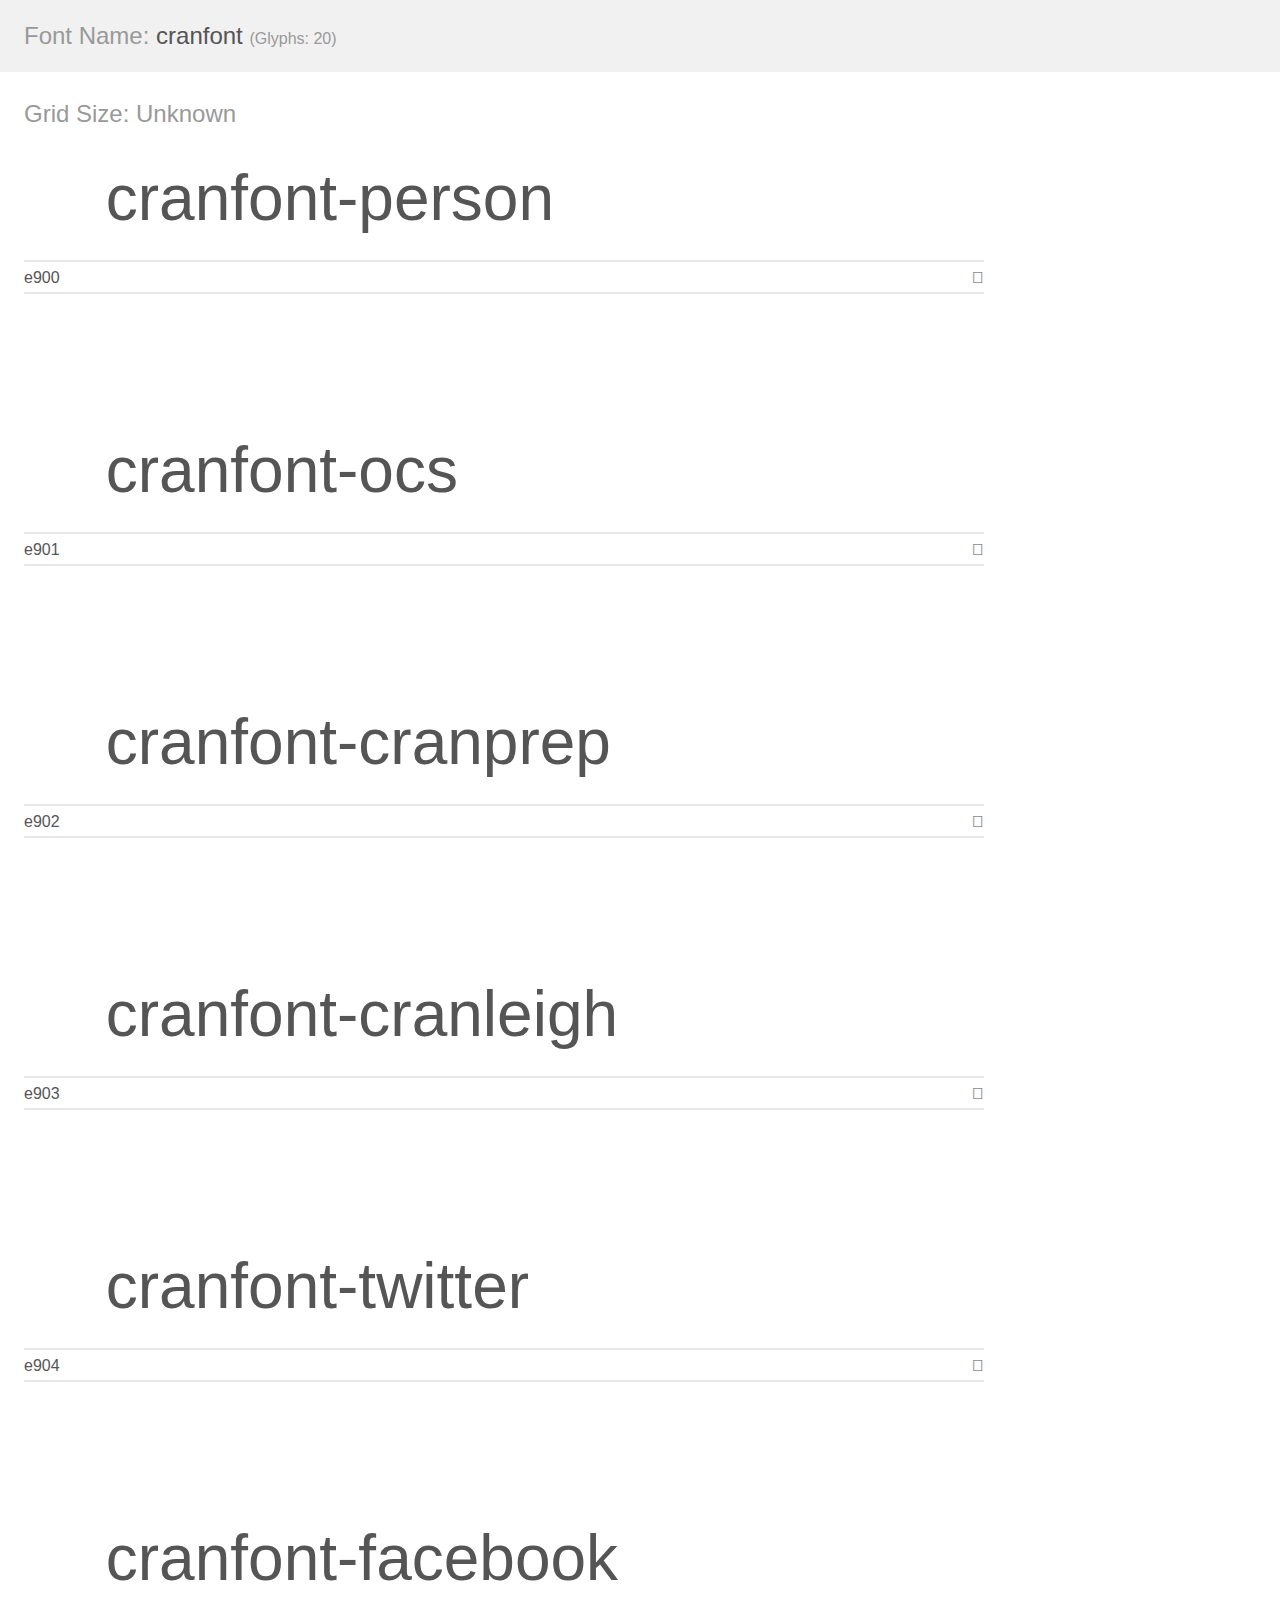
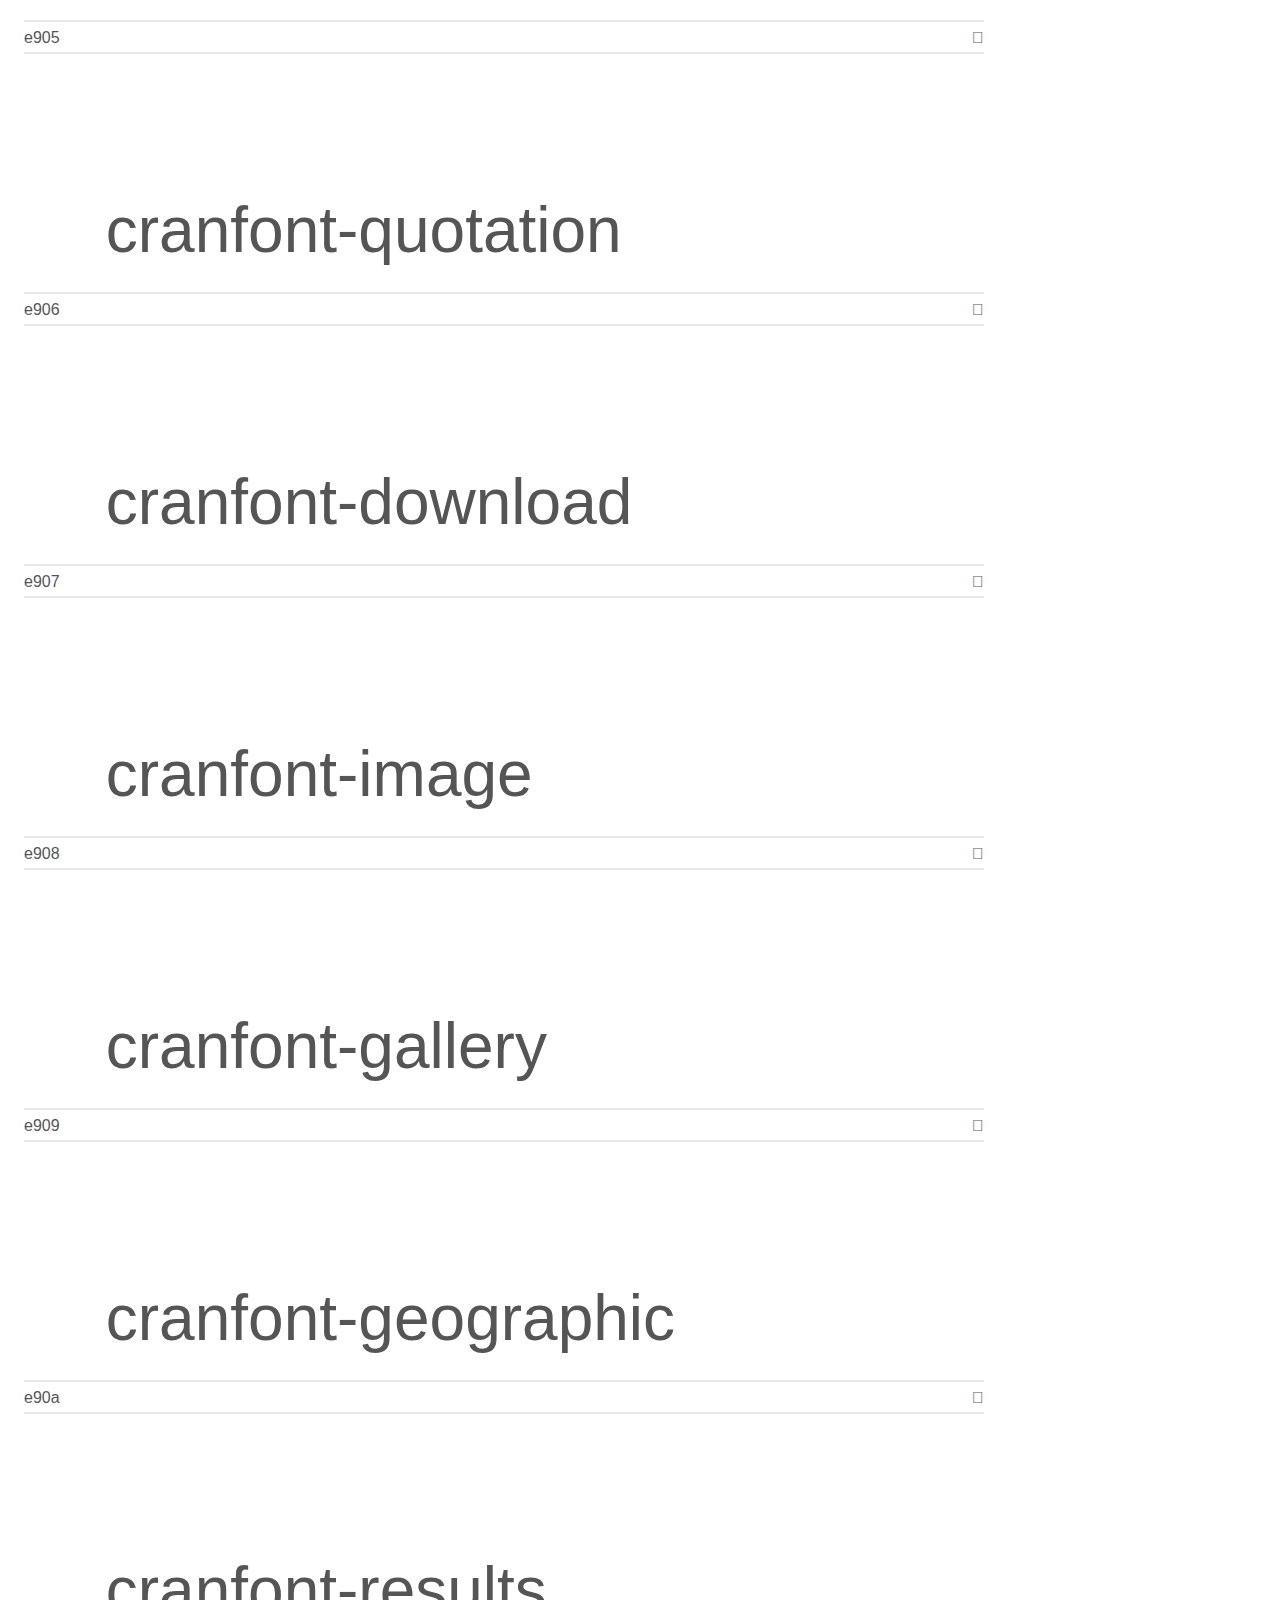
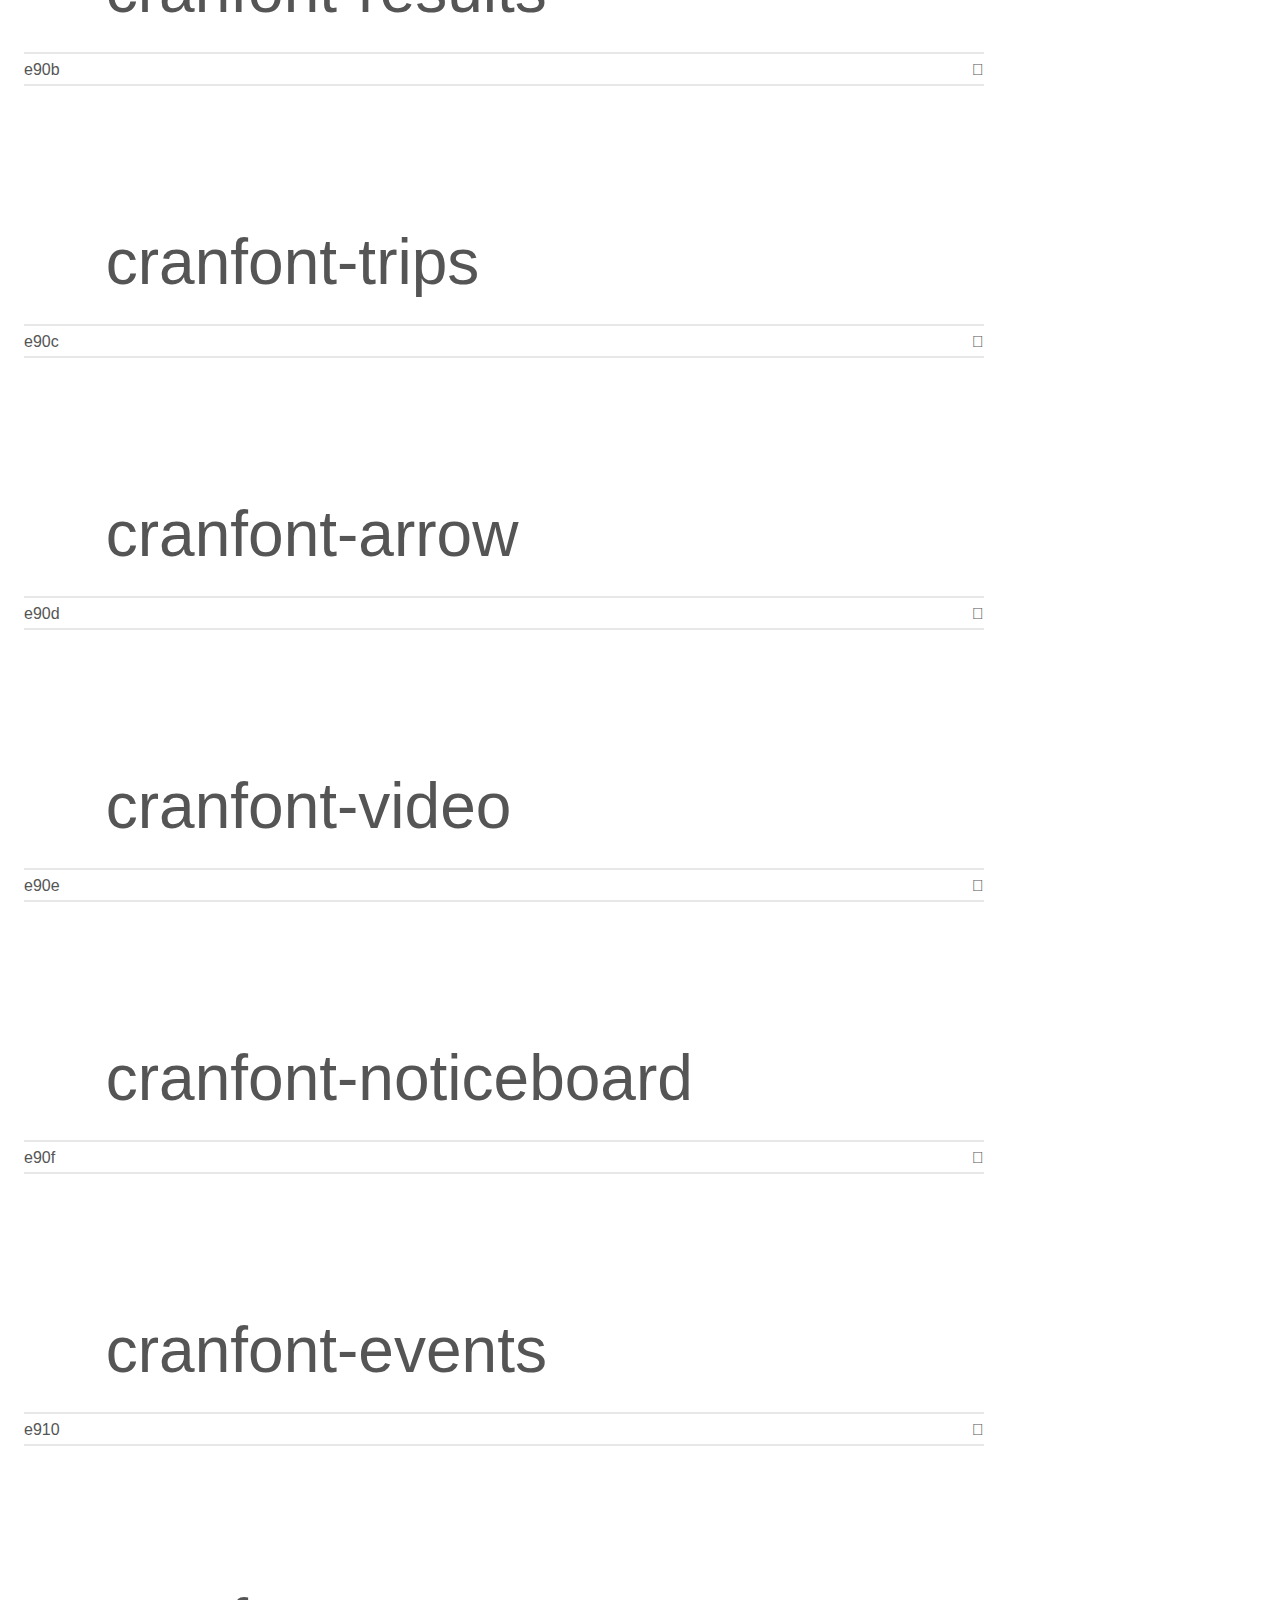
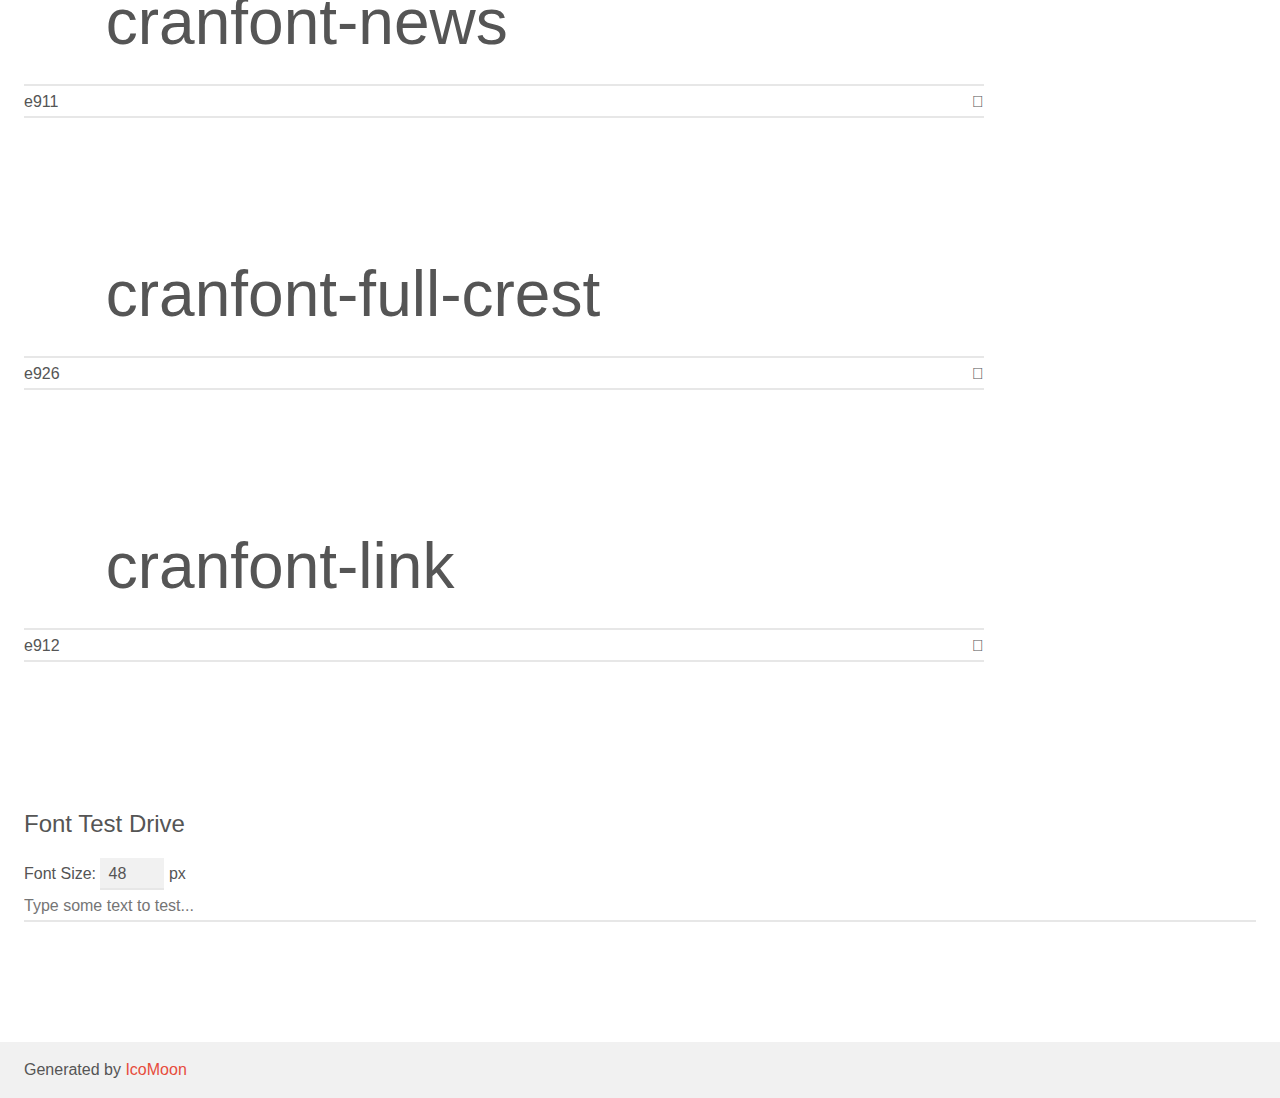
==== commit b245e227: "Bump to 1.3" ====
--- a/demo.html
+++ b/demo.html
@@ -7,23 +7,21 @@
     <meta name="viewport" content="width=device-width, initial-scale=1">
     <link rel="stylesheet" href="demo-files/demo.css">
     <link rel="stylesheet" href="style.css">
-    <link rel="stylesheet" href="//maxcdn.bootstrapcdn.com/font-awesome/4.6.3/css/font-awesome.min.css">
     <!--[if lt IE 8]><!-->
     <link rel="stylesheet" href="ie7/ie7.css">
     <!--<![endif]-->
 </head>
 <body>
     <div class="bgc1 clearfix">
-        <h1 class="mhmm mvm"><span class="fgc1">Font Name:</span> icomoon <small class="fgc1">(Glyphs:&nbsp;19)</small></h1>
+        <h1 class="mhmm mvm"><span class="fgc1">Font Name:</span> cranfont <small class="fgc1">(Glyphs:&nbsp;20)</small></h1>
     </div>
-    Here is some text <i class="fa fa-fw fa-bell"></i> and <i class="cranfont cranfont-person"></i> <i class="cranfont cranfont-full-crest"></i>
     <div class="clearfix mhl ptl">
         <h1 class="mvm mtn fgc1">Grid Size: Unknown</h1>
         <div class="glyph fs1">
             <div class="clearfix bshadow0 pbs">
-                <span class="cranfont cranfont-person">
-                
-                </span>
+                <i class="cranfont-person">
+                
+                </i>
                 <span class="mls"> cranfont-person</span>
             </div>
             <fieldset class="fs0 size1of1 clearfix hidden-false">
@@ -37,9 +35,9 @@
         </div>
         <div class="glyph fs1">
             <div class="clearfix bshadow0 pbs">
-                <span class="cranfont cranfont-ocs">
-                
-                </span>
+                <i class="cranfont-ocs">
+                
+                </i>
                 <span class="mls"> cranfont-ocs</span>
             </div>
             <fieldset class="fs0 size1of1 clearfix hidden-false">
@@ -53,9 +51,9 @@
         </div>
         <div class="glyph fs1">
             <div class="clearfix bshadow0 pbs">
-                <span class="cranfont cranfont-cranprep">
-                
-                </span>
+                <i class="cranfont-cranprep">
+                
+                </i>
                 <span class="mls"> cranfont-cranprep</span>
             </div>
             <fieldset class="fs0 size1of1 clearfix hidden-false">
@@ -69,9 +67,9 @@
         </div>
         <div class="glyph fs1">
             <div class="clearfix bshadow0 pbs">
-                <span class="cranfont cranfont-cranleigh">
-                
-                </span>
+                <i class="cranfont-cranleigh">
+                
+                </i>
                 <span class="mls"> cranfont-cranleigh</span>
             </div>
             <fieldset class="fs0 size1of1 clearfix hidden-false">
@@ -85,9 +83,9 @@
         </div>
         <div class="glyph fs1">
             <div class="clearfix bshadow0 pbs">
-                <span class="cranfont cranfont-twitter">
-                
-                </span>
+                <i class="cranfont-twitter">
+                
+                </i>
                 <span class="mls"> cranfont-twitter</span>
             </div>
             <fieldset class="fs0 size1of1 clearfix hidden-false">
@@ -101,9 +99,9 @@
         </div>
         <div class="glyph fs1">
             <div class="clearfix bshadow0 pbs">
-                <span class="cranfont cranfont-facebook">
-                
-                </span>
+                <i class="cranfont-facebook">
+                
+                </i>
                 <span class="mls"> cranfont-facebook</span>
             </div>
             <fieldset class="fs0 size1of1 clearfix hidden-false">
@@ -117,9 +115,9 @@
         </div>
         <div class="glyph fs1">
             <div class="clearfix bshadow0 pbs">
-                <span class="cranfont cranfont-quotation">
-                
-                </span>
+                <i class="cranfont-quotation">
+                
+                </i>
                 <span class="mls"> cranfont-quotation</span>
             </div>
             <fieldset class="fs0 size1of1 clearfix hidden-false">
@@ -133,9 +131,9 @@
         </div>
         <div class="glyph fs1">
             <div class="clearfix bshadow0 pbs">
-                <span class="cranfont cranfont-download">
-                
-                </span>
+                <i class="cranfont-download">
+                
+                </i>
                 <span class="mls"> cranfont-download</span>
             </div>
             <fieldset class="fs0 size1of1 clearfix hidden-false">
@@ -149,9 +147,9 @@
         </div>
         <div class="glyph fs1">
             <div class="clearfix bshadow0 pbs">
-                <span class="cranfont cranfont-image">
-                
-                </span>
+                <i class="cranfont-image">
+                
+                </i>
                 <span class="mls"> cranfont-image</span>
             </div>
             <fieldset class="fs0 size1of1 clearfix hidden-false">
@@ -165,9 +163,9 @@
         </div>
         <div class="glyph fs1">
             <div class="clearfix bshadow0 pbs">
-                <span class="cranfont cranfont-gallery">
-                
-                </span>
+                <i class="cranfont-gallery">
+                
+                </i>
                 <span class="mls"> cranfont-gallery</span>
             </div>
             <fieldset class="fs0 size1of1 clearfix hidden-false">
@@ -181,9 +179,9 @@
         </div>
         <div class="glyph fs1">
             <div class="clearfix bshadow0 pbs">
-                <span class="cranfont cranfont-geographic">
-                
-                </span>
+                <i class="cranfont-geographic">
+                
+                </i>
                 <span class="mls"> cranfont-geographic</span>
             </div>
             <fieldset class="fs0 size1of1 clearfix hidden-false">
@@ -197,9 +195,9 @@
         </div>
         <div class="glyph fs1">
             <div class="clearfix bshadow0 pbs">
-                <span class="cranfont cranfont-results">
-                
-                </span>
+                <i class="cranfont-results">
+                
+                </i>
                 <span class="mls"> cranfont-results</span>
             </div>
             <fieldset class="fs0 size1of1 clearfix hidden-false">
@@ -213,9 +211,9 @@
         </div>
         <div class="glyph fs1">
             <div class="clearfix bshadow0 pbs">
-                <span class="cranfont cranfont-trips">
-                
-                </span>
+                <i class="cranfont-trips">
+                
+                </i>
                 <span class="mls"> cranfont-trips</span>
             </div>
             <fieldset class="fs0 size1of1 clearfix hidden-false">
@@ -229,9 +227,9 @@
         </div>
         <div class="glyph fs1">
             <div class="clearfix bshadow0 pbs">
-                <span class="cranfont cranfont-arrow">
-                
-                </span>
+                <i class="cranfont-arrow">
+                
+                </i>
                 <span class="mls"> cranfont-arrow</span>
             </div>
             <fieldset class="fs0 size1of1 clearfix hidden-false">
@@ -245,9 +243,9 @@
         </div>
         <div class="glyph fs1">
             <div class="clearfix bshadow0 pbs">
-                <span class="cranfont cranfont-video">
-                
-                </span>
+                <i class="cranfont-video">
+                
+                </i>
                 <span class="mls"> cranfont-video</span>
             </div>
             <fieldset class="fs0 size1of1 clearfix hidden-false">
@@ -261,9 +259,9 @@
         </div>
         <div class="glyph fs1">
             <div class="clearfix bshadow0 pbs">
-                <span class="cranfont cranfont-noticeboard">
-                
-                </span>
+                <i class="cranfont-noticeboard">
+                
+                </i>
                 <span class="mls"> cranfont-noticeboard</span>
             </div>
             <fieldset class="fs0 size1of1 clearfix hidden-false">
@@ -277,9 +275,9 @@
         </div>
         <div class="glyph fs1">
             <div class="clearfix bshadow0 pbs">
-                <span class="cranfont cranfont-events">
-                
-                </span>
+                <i class="cranfont-events">
+                
+                </i>
                 <span class="mls"> cranfont-events</span>
             </div>
             <fieldset class="fs0 size1of1 clearfix hidden-false">
@@ -293,9 +291,9 @@
         </div>
         <div class="glyph fs1">
             <div class="clearfix bshadow0 pbs">
-                <span class="cranfont cranfont-news">
-                
-                </span>
+                <i class="cranfont-news">
+                
+                </i>
                 <span class="mls"> cranfont-news</span>
             </div>
             <fieldset class="fs0 size1of1 clearfix hidden-false">
@@ -309,14 +307,30 @@
         </div>
         <div class="glyph fs1">
             <div class="clearfix bshadow0 pbs">
-                <span class="cranfont cranfont-full-crest">
-                
-                </span>
+                <i class="cranfont-full-crest">
+                
+                </i>
                 <span class="mls"> cranfont-full-crest</span>
             </div>
             <fieldset class="fs0 size1of1 clearfix hidden-false">
                 <input type="text" readonly value="e926" class="unit size1of2" />
                 <input type="text" maxlength="1" readonly value="&#xe926;" class="unitRight size1of2 talign-right" />
+            </fieldset>
+            <div class="fs0 bshadow0 clearfix hidden-true">
+                <span class="unit pvs fgc1">liga: </span>
+                <input type="text" readonly value="" class="liga unitRight" />
+            </div>
+        </div>
+        <div class="glyph fs1">
+            <div class="clearfix bshadow0 pbs">
+                <i class="cranfont-link">
+                
+                </i>
+                <span class="mls"> cranfont-link</span>
+            </div>
+            <fieldset class="fs0 size1of1 clearfix hidden-false">
+                <input type="text" readonly value="e912" class="unit size1of2" />
+                <input type="text" maxlength="1" readonly value="&#xe912;" class="unitRight size1of2 talign-right" />
             </fieldset>
             <div class="fs0 bshadow0 clearfix hidden-true">
                 <span class="unit pvs fgc1">liga: </span>
@@ -336,7 +350,7 @@
         <input id="testText" type="text" class="phl size1of1 mvl"
         placeholder="Type some text to test..." value=""/>
         </label>
-        <div id="testDrive" class="cranfont">&nbsp;
+        <div id="testDrive" class="icomoon-liga">&nbsp;
         </div>
     </div>
     <!--<![endif]-->
--- a/style.css
+++ b/style.css
@@ -1,12 +1,13 @@
 @charset "UTF-8";
 @font-face {
   font-family: 'CranFont';
-  src: url("fonts/CranFont.eot?132owu");
-  src: url("fonts/CranFont.eot?132owu#iefix") format("embedded-opentype"), url("fonts/CranFont.ttf?132owu") format("truetype"), url("fonts/CranFont.woff?132owu") format("woff"), url("fonts/CranFont.svg?132owu#CranFont") format("svg");
+  src: url("fonts/CranFont.eot?xovr15");
+  src: url("fonts/CranFont.eot?xovr15#iefix") format("embedded-opentype"), url("fonts/CranFont.ttf?xovr15") format("truetype"), url("fonts/CranFont.woff?xovr15") format("woff"), url("fonts/CranFont.svg?xovr15#CranFont") format("svg");
   font-weight: normal;
   font-style: normal; }
 .cranfont {
   /* use !important to prevent issues with browser extensions that change fonts */
+  font: normal normal normal 14/1 CranFont !important;
   font-family: 'CranFont' !important;
   speak: none;
   font-style: normal;
@@ -17,6 +18,12 @@
   /* Better Font Rendering =========== */
   -webkit-font-smoothing: antialiased;
   -moz-osx-font-smoothing: grayscale; }
+
+.cranfont-2x:before {
+  font-size: 2em; }
+
+.cranfont-larger:before {
+  font-size: 1.6em; }
 
 .cranfont-person:before {
   content: ""; }
@@ -75,4 +82,7 @@
 .cranfont-full-crest:before {
   content: ""; }
 
+.cranfont-link:before {
+  content: ""; }
+
 /*# sourceMappingURL=style.css.map */
--- a/ie7/ie7.css
+++ b/ie7/ie7.css
@@ -1,58 +1,61 @@
-.icon-person {
+.cranfont-person {
   *zoom: expression(this.runtimeStyle['zoom'] = '1', this.innerHTML = '&#xe900;');
 }
-.icon-ocs {
+.cranfont-ocs {
   *zoom: expression(this.runtimeStyle['zoom'] = '1', this.innerHTML = '&#xe901;');
 }
-.icon-cranprep {
+.cranfont-cranprep {
   *zoom: expression(this.runtimeStyle['zoom'] = '1', this.innerHTML = '&#xe902;');
 }
-.icon-cranleigh {
+.cranfont-cranleigh {
   *zoom: expression(this.runtimeStyle['zoom'] = '1', this.innerHTML = '&#xe903;');
 }
-.icon-twitter {
+.cranfont-twitter {
   *zoom: expression(this.runtimeStyle['zoom'] = '1', this.innerHTML = '&#xe904;');
 }
-.icon-facebook {
+.cranfont-facebook {
   *zoom: expression(this.runtimeStyle['zoom'] = '1', this.innerHTML = '&#xe905;');
 }
-.icon-quotation {
+.cranfont-quotation {
   *zoom: expression(this.runtimeStyle['zoom'] = '1', this.innerHTML = '&#xe906;');
 }
-.icon-download {
+.cranfont-download {
   *zoom: expression(this.runtimeStyle['zoom'] = '1', this.innerHTML = '&#xe907;');
 }
-.icon-image {
+.cranfont-image {
   *zoom: expression(this.runtimeStyle['zoom'] = '1', this.innerHTML = '&#xe908;');
 }
-.icon-gallery {
+.cranfont-gallery {
   *zoom: expression(this.runtimeStyle['zoom'] = '1', this.innerHTML = '&#xe909;');
 }
-.icon-geographic {
+.cranfont-geographic {
   *zoom: expression(this.runtimeStyle['zoom'] = '1', this.innerHTML = '&#xe90a;');
 }
-.icon-results {
+.cranfont-results {
   *zoom: expression(this.runtimeStyle['zoom'] = '1', this.innerHTML = '&#xe90b;');
 }
-.icon-trips {
+.cranfont-trips {
   *zoom: expression(this.runtimeStyle['zoom'] = '1', this.innerHTML = '&#xe90c;');
 }
-.icon-arrow {
+.cranfont-arrow {
   *zoom: expression(this.runtimeStyle['zoom'] = '1', this.innerHTML = '&#xe90d;');
 }
-.icon-video {
+.cranfont-video {
   *zoom: expression(this.runtimeStyle['zoom'] = '1', this.innerHTML = '&#xe90e;');
 }
-.icon-noticeboard {
+.cranfont-noticeboard {
   *zoom: expression(this.runtimeStyle['zoom'] = '1', this.innerHTML = '&#xe90f;');
 }
-.icon-events {
+.cranfont-events {
   *zoom: expression(this.runtimeStyle['zoom'] = '1', this.innerHTML = '&#xe910;');
 }
-.icon-news {
+.cranfont-news {
   *zoom: expression(this.runtimeStyle['zoom'] = '1', this.innerHTML = '&#xe911;');
 }
-.icon-full-crest {
+.cranfont-full-crest {
   *zoom: expression(this.runtimeStyle['zoom'] = '1', this.innerHTML = '&#xe926;');
 }
+.cranfont-link {
+  *zoom: expression(this.runtimeStyle['zoom'] = '1', this.innerHTML = '&#xe912;');
+}
 
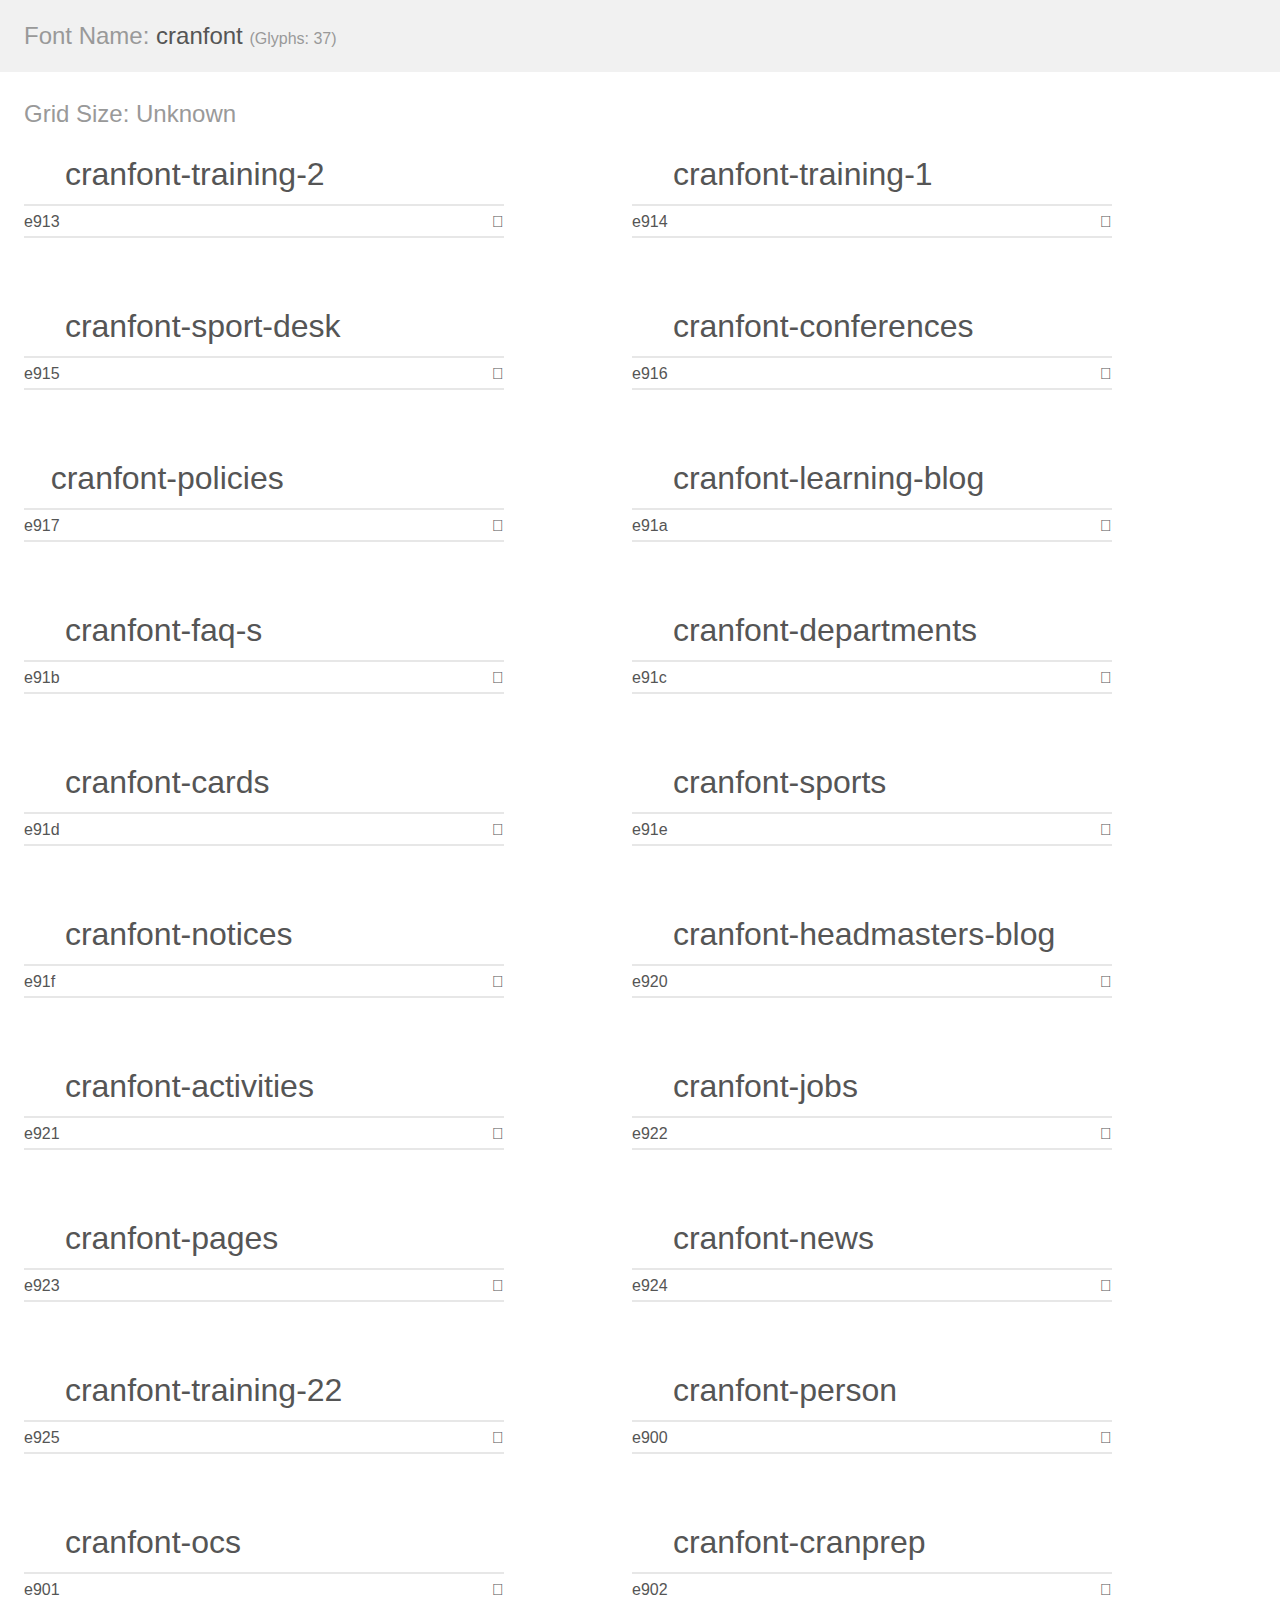
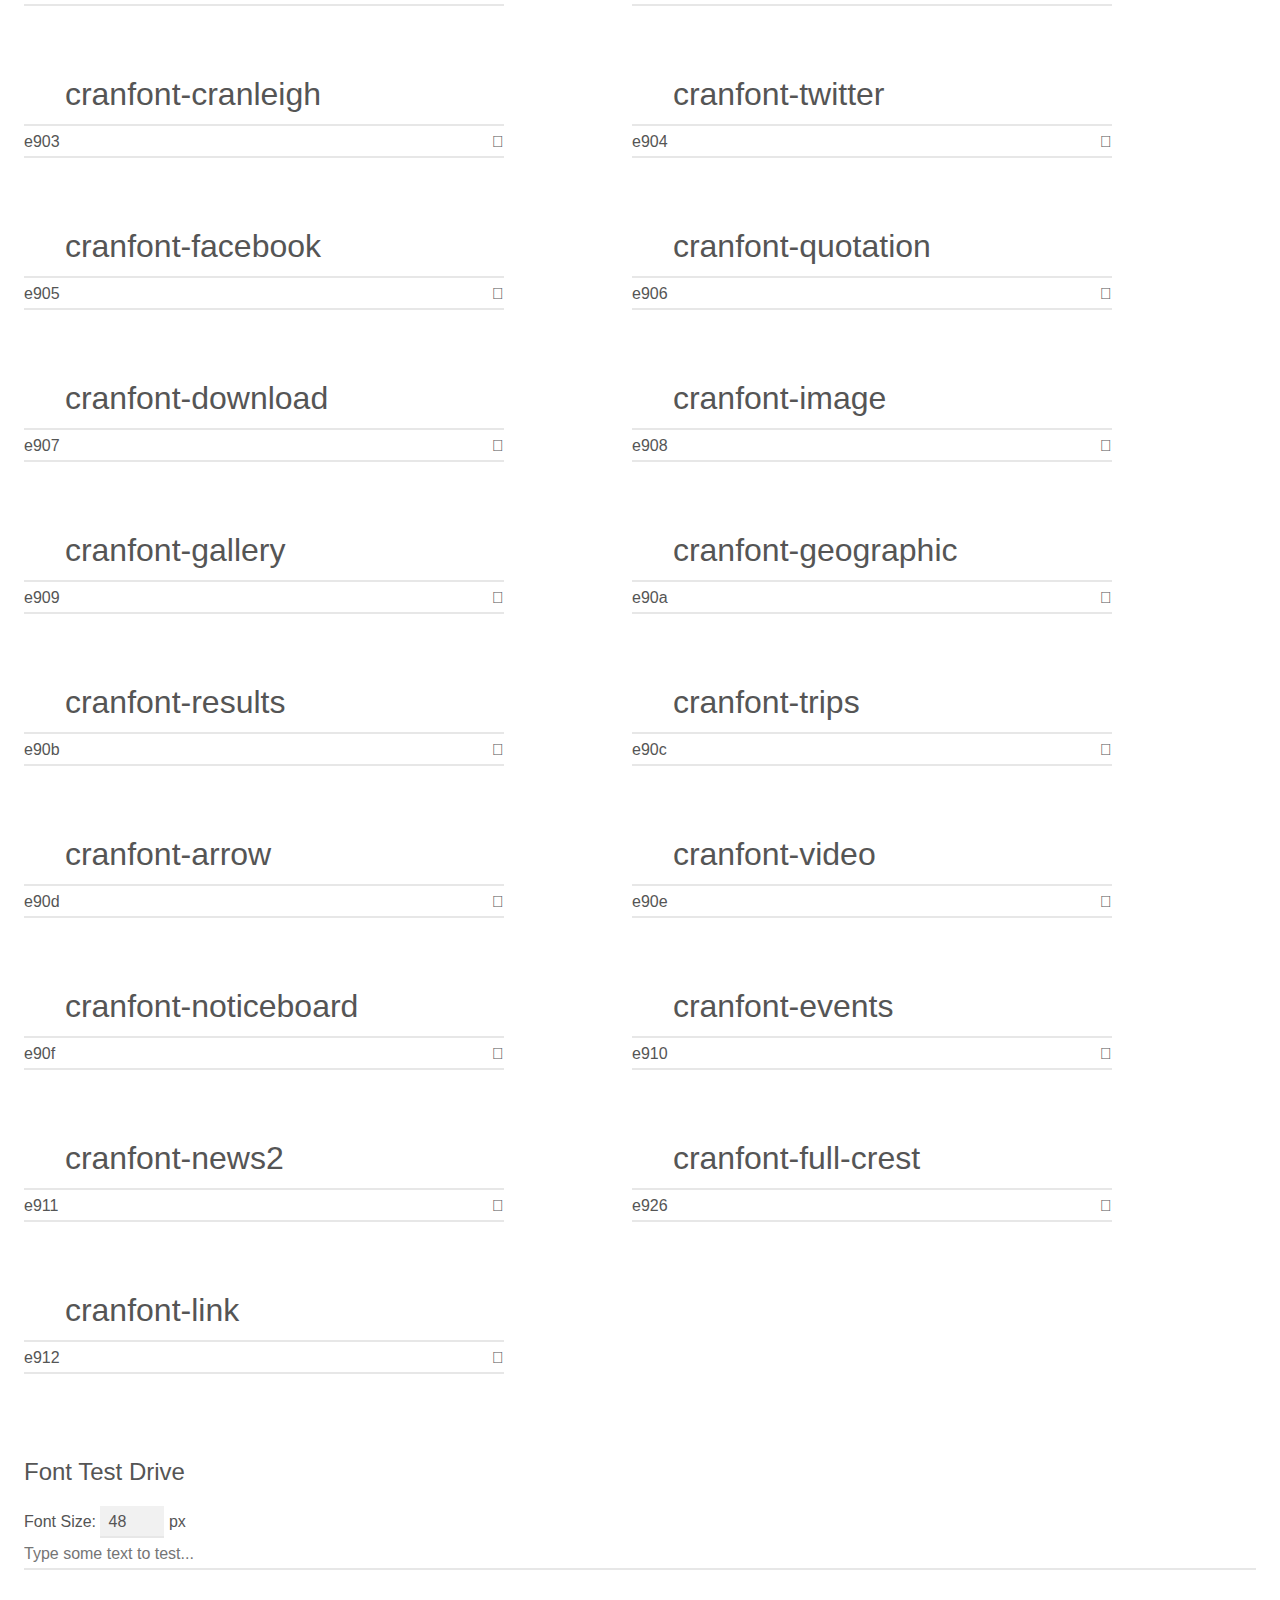
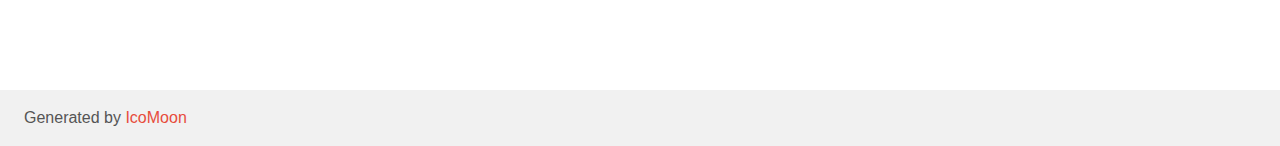
==== commit e33aa426: "Added admin icons" ====
--- a/demo.html
+++ b/demo.html
@@ -13,12 +13,284 @@
 </head>
 <body>
     <div class="bgc1 clearfix">
-        <h1 class="mhmm mvm"><span class="fgc1">Font Name:</span> cranfont <small class="fgc1">(Glyphs:&nbsp;20)</small></h1>
+        <h1 class="mhmm mvm"><span class="fgc1">Font Name:</span> cranfont <small class="fgc1">(Glyphs:&nbsp;37)</small></h1>
     </div>
     <div class="clearfix mhl ptl">
         <h1 class="mvm mtn fgc1">Grid Size: Unknown</h1>
         <div class="glyph fs1">
             <div class="clearfix bshadow0 pbs">
+                <i class="cranfont-training-2">
+                
+                </i>
+                <span class="mls"> cranfont-training-2</span>
+            </div>
+            <fieldset class="fs0 size1of1 clearfix hidden-false">
+                <input type="text" readonly value="e913" class="unit size1of2" />
+                <input type="text" maxlength="1" readonly value="&#xe913;" class="unitRight size1of2 talign-right" />
+            </fieldset>
+            <div class="fs0 bshadow0 clearfix hidden-true">
+                <span class="unit pvs fgc1">liga: </span>
+                <input type="text" readonly value="" class="liga unitRight" />
+            </div>
+        </div>
+        <div class="glyph fs1">
+            <div class="clearfix bshadow0 pbs">
+                <i class="cranfont-training-1">
+                
+                </i>
+                <span class="mls"> cranfont-training-1</span>
+            </div>
+            <fieldset class="fs0 size1of1 clearfix hidden-false">
+                <input type="text" readonly value="e914" class="unit size1of2" />
+                <input type="text" maxlength="1" readonly value="&#xe914;" class="unitRight size1of2 talign-right" />
+            </fieldset>
+            <div class="fs0 bshadow0 clearfix hidden-true">
+                <span class="unit pvs fgc1">liga: </span>
+                <input type="text" readonly value="" class="liga unitRight" />
+            </div>
+        </div>
+        <div class="glyph fs1">
+            <div class="clearfix bshadow0 pbs">
+                <i class="cranfont-sport-desk">
+                
+                </i>
+                <span class="mls"> cranfont-sport-desk</span>
+            </div>
+            <fieldset class="fs0 size1of1 clearfix hidden-false">
+                <input type="text" readonly value="e915" class="unit size1of2" />
+                <input type="text" maxlength="1" readonly value="&#xe915;" class="unitRight size1of2 talign-right" />
+            </fieldset>
+            <div class="fs0 bshadow0 clearfix hidden-true">
+                <span class="unit pvs fgc1">liga: </span>
+                <input type="text" readonly value="" class="liga unitRight" />
+            </div>
+        </div>
+        <div class="glyph fs1">
+            <div class="clearfix bshadow0 pbs">
+                <i class="cranfont-conferences">
+                
+                </i>
+                <span class="mls"> cranfont-conferences</span>
+            </div>
+            <fieldset class="fs0 size1of1 clearfix hidden-false">
+                <input type="text" readonly value="e916" class="unit size1of2" />
+                <input type="text" maxlength="1" readonly value="&#xe916;" class="unitRight size1of2 talign-right" />
+            </fieldset>
+            <div class="fs0 bshadow0 clearfix hidden-true">
+                <span class="unit pvs fgc1">liga: </span>
+                <input type="text" readonly value="" class="liga unitRight" />
+            </div>
+        </div>
+        <div class="glyph fs1">
+            <div class="clearfix bshadow0 pbs">
+                <i class="cranfont-policies">
+                <span class="path1"></span><span class="path2"></span><span class="path3"></span>
+                </i>
+                <span class="mls"> cranfont-policies</span>
+            </div>
+            <fieldset class="fs0 size1of1 clearfix hidden-false">
+                <input type="text" readonly value="e917" class="unit size1of2" />
+                <input type="text" maxlength="1" readonly value="&#xe917;" class="unitRight size1of2 talign-right" />
+            </fieldset>
+            <div class="fs0 bshadow0 clearfix hidden-true">
+                <span class="unit pvs fgc1">liga: </span>
+                <input type="text" readonly value="" class="liga unitRight" />
+            </div>
+        </div>
+        <div class="glyph fs1">
+            <div class="clearfix bshadow0 pbs">
+                <i class="cranfont-learning-blog">
+                
+                </i>
+                <span class="mls"> cranfont-learning-blog</span>
+            </div>
+            <fieldset class="fs0 size1of1 clearfix hidden-false">
+                <input type="text" readonly value="e91a" class="unit size1of2" />
+                <input type="text" maxlength="1" readonly value="&#xe91a;" class="unitRight size1of2 talign-right" />
+            </fieldset>
+            <div class="fs0 bshadow0 clearfix hidden-true">
+                <span class="unit pvs fgc1">liga: </span>
+                <input type="text" readonly value="" class="liga unitRight" />
+            </div>
+        </div>
+        <div class="glyph fs1">
+            <div class="clearfix bshadow0 pbs">
+                <i class="cranfont-faq-s">
+                
+                </i>
+                <span class="mls"> cranfont-faq-s</span>
+            </div>
+            <fieldset class="fs0 size1of1 clearfix hidden-false">
+                <input type="text" readonly value="e91b" class="unit size1of2" />
+                <input type="text" maxlength="1" readonly value="&#xe91b;" class="unitRight size1of2 talign-right" />
+            </fieldset>
+            <div class="fs0 bshadow0 clearfix hidden-true">
+                <span class="unit pvs fgc1">liga: </span>
+                <input type="text" readonly value="" class="liga unitRight" />
+            </div>
+        </div>
+        <div class="glyph fs1">
+            <div class="clearfix bshadow0 pbs">
+                <i class="cranfont-departments">
+                
+                </i>
+                <span class="mls"> cranfont-departments</span>
+            </div>
+            <fieldset class="fs0 size1of1 clearfix hidden-false">
+                <input type="text" readonly value="e91c" class="unit size1of2" />
+                <input type="text" maxlength="1" readonly value="&#xe91c;" class="unitRight size1of2 talign-right" />
+            </fieldset>
+            <div class="fs0 bshadow0 clearfix hidden-true">
+                <span class="unit pvs fgc1">liga: </span>
+                <input type="text" readonly value="" class="liga unitRight" />
+            </div>
+        </div>
+        <div class="glyph fs1">
+            <div class="clearfix bshadow0 pbs">
+                <i class="cranfont-cards">
+                
+                </i>
+                <span class="mls"> cranfont-cards</span>
+            </div>
+            <fieldset class="fs0 size1of1 clearfix hidden-false">
+                <input type="text" readonly value="e91d" class="unit size1of2" />
+                <input type="text" maxlength="1" readonly value="&#xe91d;" class="unitRight size1of2 talign-right" />
+            </fieldset>
+            <div class="fs0 bshadow0 clearfix hidden-true">
+                <span class="unit pvs fgc1">liga: </span>
+                <input type="text" readonly value="" class="liga unitRight" />
+            </div>
+        </div>
+        <div class="glyph fs1">
+            <div class="clearfix bshadow0 pbs">
+                <i class="cranfont-sports">
+                
+                </i>
+                <span class="mls"> cranfont-sports</span>
+            </div>
+            <fieldset class="fs0 size1of1 clearfix hidden-false">
+                <input type="text" readonly value="e91e" class="unit size1of2" />
+                <input type="text" maxlength="1" readonly value="&#xe91e;" class="unitRight size1of2 talign-right" />
+            </fieldset>
+            <div class="fs0 bshadow0 clearfix hidden-true">
+                <span class="unit pvs fgc1">liga: </span>
+                <input type="text" readonly value="" class="liga unitRight" />
+            </div>
+        </div>
+        <div class="glyph fs1">
+            <div class="clearfix bshadow0 pbs">
+                <i class="cranfont-notices">
+                
+                </i>
+                <span class="mls"> cranfont-notices</span>
+            </div>
+            <fieldset class="fs0 size1of1 clearfix hidden-false">
+                <input type="text" readonly value="e91f" class="unit size1of2" />
+                <input type="text" maxlength="1" readonly value="&#xe91f;" class="unitRight size1of2 talign-right" />
+            </fieldset>
+            <div class="fs0 bshadow0 clearfix hidden-true">
+                <span class="unit pvs fgc1">liga: </span>
+                <input type="text" readonly value="" class="liga unitRight" />
+            </div>
+        </div>
+        <div class="glyph fs1">
+            <div class="clearfix bshadow0 pbs">
+                <i class="cranfont-headmasters-blog">
+                
+                </i>
+                <span class="mls"> cranfont-headmasters-blog</span>
+            </div>
+            <fieldset class="fs0 size1of1 clearfix hidden-false">
+                <input type="text" readonly value="e920" class="unit size1of2" />
+                <input type="text" maxlength="1" readonly value="&#xe920;" class="unitRight size1of2 talign-right" />
+            </fieldset>
+            <div class="fs0 bshadow0 clearfix hidden-true">
+                <span class="unit pvs fgc1">liga: </span>
+                <input type="text" readonly value="" class="liga unitRight" />
+            </div>
+        </div>
+        <div class="glyph fs1">
+            <div class="clearfix bshadow0 pbs">
+                <i class="cranfont-activities">
+                
+                </i>
+                <span class="mls"> cranfont-activities</span>
+            </div>
+            <fieldset class="fs0 size1of1 clearfix hidden-false">
+                <input type="text" readonly value="e921" class="unit size1of2" />
+                <input type="text" maxlength="1" readonly value="&#xe921;" class="unitRight size1of2 talign-right" />
+            </fieldset>
+            <div class="fs0 bshadow0 clearfix hidden-true">
+                <span class="unit pvs fgc1">liga: </span>
+                <input type="text" readonly value="" class="liga unitRight" />
+            </div>
+        </div>
+        <div class="glyph fs1">
+            <div class="clearfix bshadow0 pbs">
+                <i class="cranfont-jobs">
+                
+                </i>
+                <span class="mls"> cranfont-jobs</span>
+            </div>
+            <fieldset class="fs0 size1of1 clearfix hidden-false">
+                <input type="text" readonly value="e922" class="unit size1of2" />
+                <input type="text" maxlength="1" readonly value="&#xe922;" class="unitRight size1of2 talign-right" />
+            </fieldset>
+            <div class="fs0 bshadow0 clearfix hidden-true">
+                <span class="unit pvs fgc1">liga: </span>
+                <input type="text" readonly value="" class="liga unitRight" />
+            </div>
+        </div>
+        <div class="glyph fs1">
+            <div class="clearfix bshadow0 pbs">
+                <i class="cranfont-pages">
+                
+                </i>
+                <span class="mls"> cranfont-pages</span>
+            </div>
+            <fieldset class="fs0 size1of1 clearfix hidden-false">
+                <input type="text" readonly value="e923" class="unit size1of2" />
+                <input type="text" maxlength="1" readonly value="&#xe923;" class="unitRight size1of2 talign-right" />
+            </fieldset>
+            <div class="fs0 bshadow0 clearfix hidden-true">
+                <span class="unit pvs fgc1">liga: </span>
+                <input type="text" readonly value="" class="liga unitRight" />
+            </div>
+        </div>
+        <div class="glyph fs1">
+            <div class="clearfix bshadow0 pbs">
+                <i class="cranfont-news">
+                
+                </i>
+                <span class="mls"> cranfont-news</span>
+            </div>
+            <fieldset class="fs0 size1of1 clearfix hidden-false">
+                <input type="text" readonly value="e924" class="unit size1of2" />
+                <input type="text" maxlength="1" readonly value="&#xe924;" class="unitRight size1of2 talign-right" />
+            </fieldset>
+            <div class="fs0 bshadow0 clearfix hidden-true">
+                <span class="unit pvs fgc1">liga: </span>
+                <input type="text" readonly value="" class="liga unitRight" />
+            </div>
+        </div>
+        <div class="glyph fs1">
+            <div class="clearfix bshadow0 pbs">
+                <i class="cranfont-training-22">
+                
+                </i>
+                <span class="mls"> cranfont-training-22</span>
+            </div>
+            <fieldset class="fs0 size1of1 clearfix hidden-false">
+                <input type="text" readonly value="e925" class="unit size1of2" />
+                <input type="text" maxlength="1" readonly value="&#xe925;" class="unitRight size1of2 talign-right" />
+            </fieldset>
+            <div class="fs0 bshadow0 clearfix hidden-true">
+                <span class="unit pvs fgc1">liga: </span>
+                <input type="text" readonly value="" class="liga unitRight" />
+            </div>
+        </div>
+        <div class="glyph fs1">
+            <div class="clearfix bshadow0 pbs">
                 <i class="cranfont-person">
                 
                 </i>
@@ -291,10 +563,10 @@
         </div>
         <div class="glyph fs1">
             <div class="clearfix bshadow0 pbs">
-                <i class="cranfont-news">
-                
-                </i>
-                <span class="mls"> cranfont-news</span>
+                <i class="cranfont-news2">
+                
+                </i>
+                <span class="mls"> cranfont-news2</span>
             </div>
             <fieldset class="fs0 size1of1 clearfix hidden-false">
                 <input type="text" readonly value="e911" class="unit size1of2" />
@@ -337,7 +609,7 @@
                 <input type="text" readonly value="" class="liga unitRight" />
             </div>
         </div>
-  </div>
+    </div>
 
     <!--[if gt IE 8]><!-->
     <div class="mhl clearfix mbl">
@@ -349,7 +621,6 @@
         </label>
         <input id="testText" type="text" class="phl size1of1 mvl"
         placeholder="Type some text to test..." value=""/>
-        </label>
         <div id="testDrive" class="icomoon-liga">&nbsp;
         </div>
     </div>
--- a/demo-files/demo.css
+++ b/demo-files/demo.css
@@ -147,6 +147,6 @@
   font-size: 16px;
 }
 .fs1 {
-  font-size: 64px;
+  font-size: 32px;
 }
 
--- a/style.css
+++ b/style.css
@@ -1,88 +1,149 @@
-@charset "UTF-8";
 @font-face {
-  font-family: 'CranFont';
-  src: url("fonts/CranFont.eot?xovr15");
-  src: url("fonts/CranFont.eot?xovr15#iefix") format("embedded-opentype"), url("fonts/CranFont.ttf?xovr15") format("truetype"), url("fonts/CranFont.woff?xovr15") format("woff"), url("fonts/CranFont.svg?xovr15#CranFont") format("svg");
+  font-family: 'cranfont';
+  src:  url('fonts/cranfont.eot?th2otg');
+  src:  url('fonts/cranfont.eot?th2otg#iefix') format('embedded-opentype'),
+    url('fonts/cranfont.ttf?th2otg') format('truetype'),
+    url('fonts/cranfont.woff?th2otg') format('woff'),
+    url('fonts/cranfont.svg?th2otg#cranfont') format('svg');
   font-weight: normal;
-  font-style: normal; }
-.cranfont {
+  font-style: normal;
+}
+
+i {
   /* use !important to prevent issues with browser extensions that change fonts */
-  font: normal normal normal 14/1 CranFont !important;
-  font-family: 'CranFont' !important;
+  font-family: 'cranfont' !important;
   speak: none;
   font-style: normal;
   font-weight: normal;
   font-variant: normal;
   text-transform: none;
   line-height: 1;
+
   /* Better Font Rendering =========== */
   -webkit-font-smoothing: antialiased;
-  -moz-osx-font-smoothing: grayscale; }
+  -moz-osx-font-smoothing: grayscale;
+}
 
-.cranfont-2x:before {
-  font-size: 2em; }
+.cranfont-training-2:before {
+  content: "\e913";
+}
+.cranfont-training-1:before {
+  content: "\e914";
+}
+.cranfont-sport-desk:before {
+  content: "\e915";
+}
+.cranfont-conferences:before {
+  content: "\e916";
+}
+.cranfont-policies .path1:before {
+  content: "\e917";
+  color: rgb(4, 5, 4);
+}
+.cranfont-policies .path2:before {
+  content: "\e918";
+  margin-left: -1em;
+  color: rgb(4, 5, 4);
+}
+.cranfont-policies .path3:before {
+  content: "\e919";
+  margin-left: -1em;
+  color: rgb(0, 0, 0);
+}
+.cranfont-learning-blog:before {
+  content: "\e91a";
+}
+.cranfont-faq-s:before {
+  content: "\e91b";
+}
+.cranfont-departments:before {
+  content: "\e91c";
+}
+.cranfont-cards:before {
+  content: "\e91d";
+}
+.cranfont-sports:before {
+  content: "\e91e";
+}
+.cranfont-notices:before {
+  content: "\e91f";
+}
+.cranfont-headmasters-blog:before {
+  content: "\e920";
+}
+.cranfont-activities:before {
+  content: "\e921";
+}
+.cranfont-jobs:before {
+  content: "\e922";
+}
+.cranfont-pages:before {
+  content: "\e923";
+}
+.cranfont-news:before {
+  content: "\e924";
+}
+.cranfont-training-22:before {
+  content: "\e925";
+}
+.cranfont-person:before {
+  content: "\e900";
+}
+.cranfont-ocs:before {
+  content: "\e901";
+}
+.cranfont-cranprep:before {
+  content: "\e902";
+}
+.cranfont-cranleigh:before {
+  content: "\e903";
+}
+.cranfont-twitter:before {
+  content: "\e904";
+}
+.cranfont-facebook:before {
+  content: "\e905";
+}
+.cranfont-quotation:before {
+  content: "\e906";
+}
+.cranfont-download:before {
+  content: "\e907";
+}
+.cranfont-image:before {
+  content: "\e908";
+}
+.cranfont-gallery:before {
+  content: "\e909";
+}
+.cranfont-geographic:before {
+  content: "\e90a";
+}
+.cranfont-results:before {
+  content: "\e90b";
+}
+.cranfont-trips:before {
+  content: "\e90c";
+}
+.cranfont-arrow:before {
+  content: "\e90d";
+}
+.cranfont-video:before {
+  content: "\e90e";
+}
+.cranfont-noticeboard:before {
+  content: "\e90f";
+}
+.cranfont-events:before {
+  content: "\e910";
+}
+.cranfont-news2:before {
+  content: "\e911";
+}
+.cranfont-full-crest:before {
+  content: "\e926";
+}
+.cranfont-link:before {
+  content: "\e912";
+}
 
-.cranfont-larger:before {
-  font-size: 1.6em; }
-
-.cranfont-person:before {
-  content: ""; }
-
-.cranfont-ocs:before {
-  content: ""; }
-
-.cranfont-cranprep:before {
-  content: ""; }
-
-.cranfont-cranleigh:before {
-  content: ""; }
-
-.cranfont-twitter:before {
-  content: ""; }
-
-.cranfont-facebook:before {
-  content: ""; }
-
-.cranfont-quotation:before {
-  content: ""; }
-
-.cranfont-download:before {
-  content: ""; }
-
-.cranfont-image:before {
-  content: ""; }
-
-.cranfont-gallery:before {
-  content: ""; }
-
-.cranfont-geographic:before {
-  content: ""; }
-
-.cranfont-results:before {
-  content: ""; }
-
-.cranfont-trips:before {
-  content: ""; }
-
-.cranfont-arrow:before {
-  content: ""; }
-
-.cranfont-video:before {
-  content: ""; }
-
-.cranfont-noticeboard:before {
-  content: ""; }
-
-.cranfont-events:before {
-  content: ""; }
-
-.cranfont-news:before {
-  content: ""; }
-
-.cranfont-full-crest:before {
-  content: ""; }
-
-.cranfont-link:before {
-  content: ""; }
-
-/*# sourceMappingURL=style.css.map */
--- a/ie7/ie7.css
+++ b/ie7/ie7.css
@@ -1,3 +1,54 @@
+.cranfont-training-2 {
+  *zoom: expression(this.runtimeStyle['zoom'] = '1', this.innerHTML = '&#xe913;');
+}
+.cranfont-training-1 {
+  *zoom: expression(this.runtimeStyle['zoom'] = '1', this.innerHTML = '&#xe914;');
+}
+.cranfont-sport-desk {
+  *zoom: expression(this.runtimeStyle['zoom'] = '1', this.innerHTML = '&#xe915;');
+}
+.cranfont-conferences {
+  *zoom: expression(this.runtimeStyle['zoom'] = '1', this.innerHTML = '&#xe916;');
+}
+.cranfont-policies {
+  *zoom: expression(this.runtimeStyle['zoom'] = '1', this.innerHTML = '&#xe917;');
+}
+.cranfont-learning-blog {
+  *zoom: expression(this.runtimeStyle['zoom'] = '1', this.innerHTML = '&#xe91a;');
+}
+.cranfont-faq-s {
+  *zoom: expression(this.runtimeStyle['zoom'] = '1', this.innerHTML = '&#xe91b;');
+}
+.cranfont-departments {
+  *zoom: expression(this.runtimeStyle['zoom'] = '1', this.innerHTML = '&#xe91c;');
+}
+.cranfont-cards {
+  *zoom: expression(this.runtimeStyle['zoom'] = '1', this.innerHTML = '&#xe91d;');
+}
+.cranfont-sports {
+  *zoom: expression(this.runtimeStyle['zoom'] = '1', this.innerHTML = '&#xe91e;');
+}
+.cranfont-notices {
+  *zoom: expression(this.runtimeStyle['zoom'] = '1', this.innerHTML = '&#xe91f;');
+}
+.cranfont-headmasters-blog {
+  *zoom: expression(this.runtimeStyle['zoom'] = '1', this.innerHTML = '&#xe920;');
+}
+.cranfont-activities {
+  *zoom: expression(this.runtimeStyle['zoom'] = '1', this.innerHTML = '&#xe921;');
+}
+.cranfont-jobs {
+  *zoom: expression(this.runtimeStyle['zoom'] = '1', this.innerHTML = '&#xe922;');
+}
+.cranfont-pages {
+  *zoom: expression(this.runtimeStyle['zoom'] = '1', this.innerHTML = '&#xe923;');
+}
+.cranfont-news {
+  *zoom: expression(this.runtimeStyle['zoom'] = '1', this.innerHTML = '&#xe924;');
+}
+.cranfont-training-22 {
+  *zoom: expression(this.runtimeStyle['zoom'] = '1', this.innerHTML = '&#xe925;');
+}
 .cranfont-person {
   *zoom: expression(this.runtimeStyle['zoom'] = '1', this.innerHTML = '&#xe900;');
 }
@@ -49,7 +100,7 @@
 .cranfont-events {
   *zoom: expression(this.runtimeStyle['zoom'] = '1', this.innerHTML = '&#xe910;');
 }
-.cranfont-news {
+.cranfont-news2 {
   *zoom: expression(this.runtimeStyle['zoom'] = '1', this.innerHTML = '&#xe911;');
 }
 .cranfont-full-crest {
